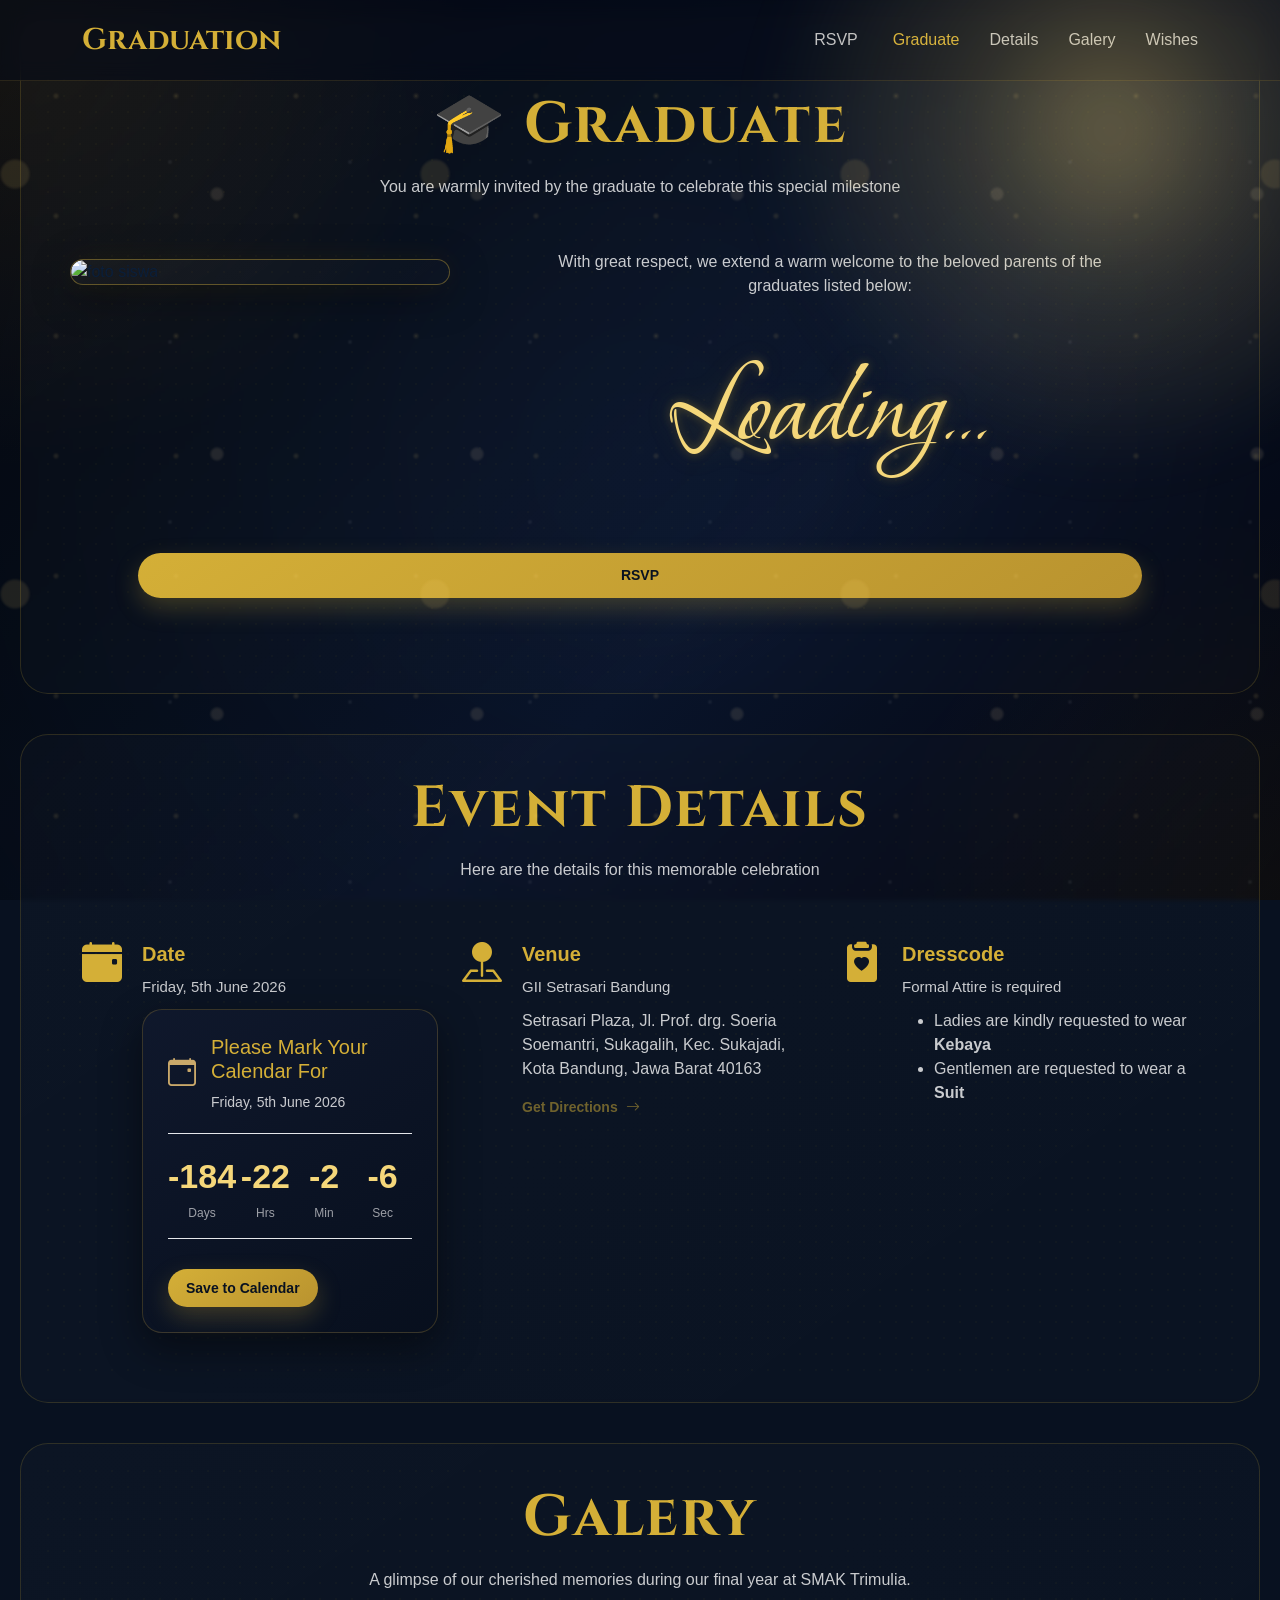
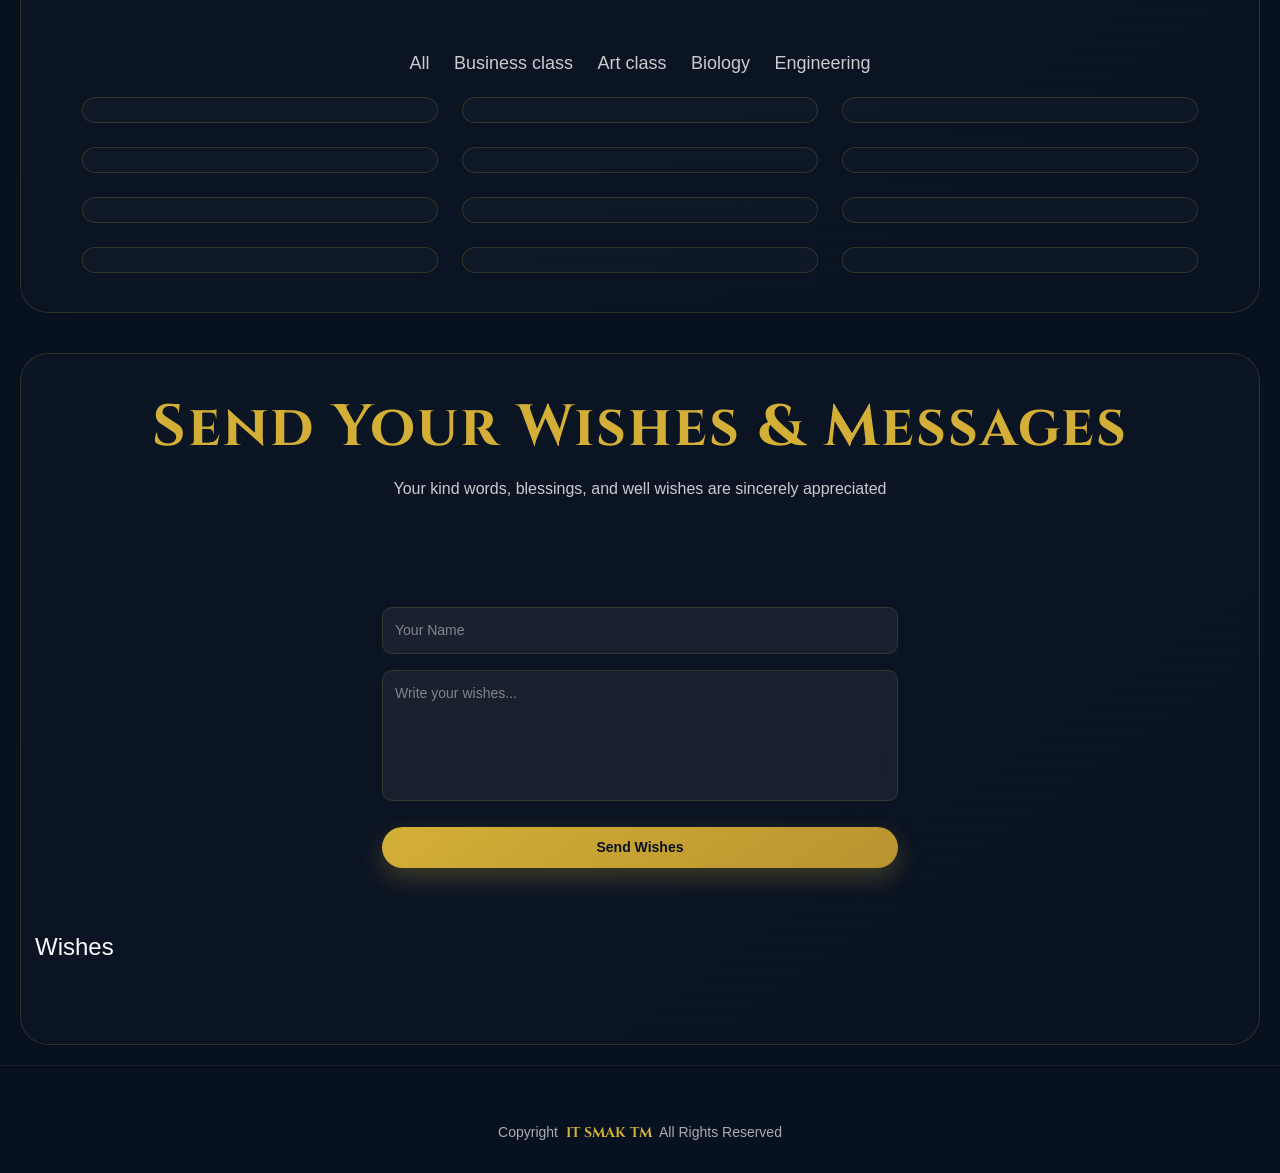
==== event.html @ 009adce4 "Update event.html" ====
<!DOCTYPE html>
<html lang="en">

<head>
  <meta charset="utf-8">
  <meta content="width=device-width, initial-scale=1.0" name="viewport">
  <title>Graduation SMAK TM</title>
  <meta name="description" content="">
  <meta name="keywords" content="">

  <!-- Favicons -->
  <link href="assets/img/LOGO SMAK TRIMULIA.png" rel="icon">
  <link href="assets/img/LOGO SMAK TRIMULIA.png" rel="apple-touch-icon">

  <!-- Fonts -->
  <link rel="preconnect" href="https://fonts.googleapis.com">
  <link rel="preconnect" href="https://fonts.gstatic.com" crossorigin>

  <link href="https://fonts.googleapis.com/css2?family=Bonheur+Royale&display=swap" rel="stylesheet">
  <link href="https://fonts.googleapis.com/css2?family=Cinzel:wght@400;600;700&display=swap" rel="stylesheet">

  <!-- Vendor CSS Files -->
  <link href="assets/vendor/bootstrap/css/bootstrap.min.css" rel="stylesheet">
  <link href="assets/vendor/bootstrap-icons/bootstrap-icons.css" rel="stylesheet">
  <link href="assets/vendor/aos/aos.css" rel="stylesheet">
  <link href="assets/vendor/swiper/swiper-bundle.min.css" rel="stylesheet">
  <link href="assets/vendor/glightbox/css/glightbox.min.css" rel="stylesheet">

  <!-- Main CSS File -->
  <link href="assets/css/main.css" rel="stylesheet">

  <!-- =======================================================
  * Template Name: Folio
  * Template URL: https://bootstrapmade.com/folio-bootstrap-Galery-template/
  * Updated: Aug 08 2024 with Bootstrap v5.3.3
  * Author: BootstrapMade.com
  * License: https://bootstrapmade.com/license/
  ======================================================== -->
</head>

<body class="index-page luxury-theme">
  <div class="luxury-bg"></div>
  <div class="luxury-overlay"></div>

  <!-- GOLD ORNAMENT -->
  <div class="gold-bokeh"></div>

  <header id="header" class="header d-flex align-items-center fixed-top">
    <div class="container-fluid container-xl position-relative d-flex align-items-center justify-content-between">

      <a href="index.html" class="logo d-flex align-items-center">
        <!-- Uncomment the line below if you also wish to use an image logo -->
        <!-- <img src="assets/img/logo.png" alt=""> -->
        <h1 class="sitename">Graduation</h1>
      </a>

      <nav id="navmenu" class="navmenu">
        <ul>
          <li onclick="openRSVP()" class="navmenu-header rsvp-menu">RSVP</li>
          <li><a href="#graduate" class="navmenu-header">Graduate</a></li>
          <li><a href="#details" class="navmenu-header">Details</a></li>
          <li><a href="#Galery" class="navmenu-header">Galery</a></li>
          <li><a href="#wish" class="navmenu-header">Wishes</a></li>
        </ul>
        <i class="mobile-nav-toggle d-xl-none bi bi-list" style="display: none;"></i>
      </nav>

    </div>
  </header>

  <main class="main">

    <!--pop up rsvp-->
    <!-- RSVP MODAL -->
    <div id="rsvpModal" class="modal hidden">
      <div class="modal-content">

        <span class="close close-btn" onclick="closeRSVP()">&times;</span>
        <h2>RSVP</h2>

        <p id="guestName">Nama: -</p>
        <p id="guestQuota">Quota: -</p>

        <select id="status">
          <option value="hadir">Hadir</option>
          <option value="tidak">Tidak Hadir</option>
        </select>

        <button onclick="submitRSVP()">Kirim</button>

      </div>
    </div>

    <!-- graduate Section -->
    <section id="graduate" class="graduate section">

      <!-- Section Title -->
      <div class="container detailsbox section-title" data-aos="fade-up" style="margin-top:30px;">
        <h2>🎓 Graduate</h2>
        <p>
          You are warmly invited by the graduate to celebrate this special milestone
        </p>

      </div><!-- End Section Title -->

      <div class="container" data-aos="fade-up" data-aos-delay="100" >

        <div class="row gy-4 justify-content-between">
          <div class="col-lg-4 profile-img align-self-start">
            <img id = "guest-foto" src="" class="img-fluid" alt="foto siswa">
          </div>
          <div class="col-lg-6 content" style="margin: auto;">
            <p class="graduate-info" style="margin-top:15px; text-align: center;">With great respect, we extend a warm welcome to the beloved
              parents of the graduates listed below:</p>
            <h1 class="title-calligraphy" id="guest-name">Loading...</h1>
            <h4 class="title-class" id="guest-class"></h4>
          </div>
        </div>
       <button class="btn-event" onclick="openRSVP()" style="margin-top: 60px;">RSVP</button>
      </div>

    </section><!-- /graduate Section -->

    <!-- details Section -->
    <section id="details" class="details section">

      <!-- Section Title -->
      <div class="container detailsbox section-title" data-aos="fade-up">
        <h2>Event Details</h2>
        <p>Here are the details for this memorable celebration</p>
      </div><!-- End Section Title -->

      <div class="container detailsbox">

        <div class="row gy-4">

          <div class="col-lg-4 col-md-6 detail-item d-flex" data-aos="fade-up" data-aos-delay="100">
            <div class="icon flex-shrink-0"><i class="bi bi-calendar-event-fill"></i></div>
            <div>
              <h4 class="title">Date</h4>
              <p class="description">Friday, 5th June 2026</p>

              <!-- Counter Section Begin -->
              <div class="event-card">

                <div class="event-header">
                  <i class="bi bi-calendar-event"></i>
                  <div>
                    <h5>Please Mark Your Calendar For</h5>
                    <p>Friday, 5th June 2026</p>
                  </div>
                </div>

                <div class="countdown">
                  <div class="time-box">
                    <span id="days">00</span>
                    <p>Days</p>
                  </div>
                  <div class="time-box">
                    <span id="hours">00</span>
                    <p>Hrs</p>
                  </div>
                  <div class="time-box">
                    <span id="minutes">00</span>
                    <p>Min</p>
                  </div>
                  <div class="time-box">
                    <span id="seconds">00</span>
                    <p>Sec</p>
                  </div>
                </div>

                <a id="btn-calendar" href="#" class="btn-calendar">Save to Calendar</a>

              </div>
              <!-- Counter Section End -->

            </div>
          </div>
          <!-- End date Item -->

          <div class="col-lg-4 col-md-6 detail-item d-flex" data-aos="fade-up" data-aos-delay="200">
            <div class="icon flex-shrink-0"><i class="bi bi-pin-map-fill"></i> </div>
            <div>
              <h4 class="title">Venue</h4>
              <p class="description">GII Setrasari Bandung</p>
              <p>Setrasari Plaza, Jl. Prof. drg. Soeria Soemantri, Sukagalih, Kec. Sukajadi, Kota Bandung, Jawa Barat
                40163</p>
              <a href="https://maps.app.goo.gl/1B4h85NZJ57gWSJw6" target="_blank"
                class="readmore stretched-link"><span>Get Directions</span><i class="bi bi-arrow-right"></i></a>

              <iframe
                src="https://www.google.com/maps/embed?pb=!1m18!1m12!1m3!1d3961.0786784517886!2d107.57890547453354!3d-6.881177893117731!2m3!1f0!2f0!3f0!3m2!1i1024!2i768!4f13.1!3m3!1m2!1s0x2e68e6845aab9a93%3A0xbebf9528d797c8ed!2sGII%20Hok%20Im%20Tong%20%E2%80%A2%20Setrasari!5e0!3m2!1sen!2sid!4v1776746524016!5m2!1sen!2sid"
                width="200" height="150" style="border:0;" allowfullscreen="" loading="lazy"
                referrerpolicy="no-referrer-when-downgrade"></iframe>
            </div>
          </div><!-- End vanue Item -->

          <div class="col-lg-4 col-md-6 detail-item d-flex" data-aos="fade-up" data-aos-delay="300">
            <div class="icon flex-shrink-0"><i class="bi bi-clipboard2-heart-fill"></i></i></div>
            <div>
              <h4 class="title">Dresscode</h4>
              <p class="description">Formal Attire is required </p>
              <ul class="dresscode-list">
                <li>
                  Ladies are kindly requested to wear <strong>Kebaya</strong>
                </li>
                <li>
                  Gentlemen are requested to wear a <strong>Suit</strong>
                </li>
              </ul>
            </div>
          </div><!-- End vanue Item -->

        </div>

      </div>

    </section><!-- /details Section -->
    <!-- Galery Section -->
    <section id="Galery" class="Galery section">

      <!-- Section Title -->
      <div class="container detailsbox section-title" data-aos="fade-up">
        <h2>Galery</h2>
        <p>A glimpse of our cherished memories during our final year at SMAK Trimulia.</p>
      </div><!-- End Section Title -->

      <div class="container">

        <div class="isotope-layout" data-default-filter="*" data-layout="masonry" data-sort="original-order">

          <ul class="Galery-filters isotope-filters" data-aos="fade-up" data-aos-delay="100">
            <li data-filter="*" class="filter-active">All</li>
            <li data-filter=".filter-app">Business class</li>
            <li data-filter=".filter-product">Art class</li>
            <li data-filter=".filter-branding">Biology</li>
            <li data-filter=".filter-books">Engineering</li>
          </ul><!-- End Galery Filters -->

          <div class="row gy-4 isotope-container" data-aos="fade-up" data-aos-delay="200">

            <div class="col-lg-4 col-md-6 Galery-item isotope-item filter-branding">
              <div class="Galery-content h-100">
                <img src="https://drive.google.com/thumbnail?id=1ZneChW-WMz4Mm1vr02vWzS-CC23PSqyX&sz=w1000" class="img-fluid" alt="">
                <div class="Galery-info">
                  <h4>Upacara Bendera</h4>
                  <p>Pembawa Bendera Upacara Bendera</p>
                
                </div>
              </div>
            </div><!-- End Galery Item -->

            <div class="col-lg-4 col-md-6 Galery-item isotope-item filter-product">
              <div class="Galery-content h-100">
                <img src="assets/img/Galery/product-1.jpg" class="img-fluid" alt="">
                <div class="Galery-info">
                  <h4>Product 1</h4>
                  <p>Lorem ipsum, dolor sit amet consectetur</p>
                  
                </div>
              </div>
            </div><!-- End Galery Item -->

            <div class="col-lg-4 col-md-6 Galery-item isotope-item filter-branding">
              <div class="Galery-content h-100">
                <img src="assets/img/Galery/branding-1.jpg" class="img-fluid" alt="">
                <div class="Galery-info">
                  <h4>Branding 1</h4>
                  <p>Lorem ipsum, dolor sit amet consectetur</p>
                  
                </div>
              </div>
            </div><!-- End Galery Item -->

            <div class="col-lg-4 col-md-6 Galery-item isotope-item filter-books">
              <div class="Galery-content h-100">
                <img src="https://drive.google.com/thumbnail?id=1rhBvkkn_6hOeVSu-AoLhRa0Y-JH6ZHLg&sz=w1000" class="img-fluid" alt="">
                <div class="Galery-info">
                  <h4>Samuel Santoso</h4>
                  <p>Siswa Kelas XII-4</p>
                  
                </div>
              </div>
            </div><!-- End Galery Item -->

            <div class="col-lg-4 col-md-6 Galery-item isotope-item filter-app">
              <div class="Galery-content h-100">
                <img src="assets/img/Galery/app-2.jpg" class="img-fluid" alt="">
                <div class="Galery-info">
                  <h4>Mark Marciano</h4>
                  <p>Siswa kelas XII-2</p>
                 
                </div>
              </div>
            </div><!-- End Galery Item -->

            <div class="col-lg-4 col-md-6 Galery-item isotope-item filter-product">
              <div class="Galery-content h-100">
                <img src="assets/img/Galery/product-2.jpg" class="img-fluid" alt="">
                <div class="Galery-info">
                  <h4>Product 2</h4>
                  <p>Lorem ipsum, dolor sit amet consectetur</p>
                  <a href="assets/img/Galery/product-2.jpg" title="Product 2" data-gallery="Galery-gallery-product"
                    class="glightbox preview-link"><i class="bi bi-zoom-in"></i></a>
                  <a href="Galery-details.html" title="More Details" class="details-link"><i
                      class="bi bi-link-45deg"></i></a>
                </div>
              </div>
            </div><!-- End Galery Item -->

            <div class="col-lg-4 col-md-6 Galery-item isotope-item filter-branding">
              <div class="Galery-content h-100">
                <img src="assets/img/Galery/branding-2.jpg" class="img-fluid" alt="">
                <div class="Galery-info">
                  <h4>Branding 2</h4>
                  <p>Lorem ipsum, dolor sit amet consectetur</p>
                  <a href="assets/img/Galery/branding-2.jpg" title="Branding 2" data-gallery="Galery-gallery-branding"
                    class="glightbox preview-link"><i class="bi bi-zoom-in"></i></a>
                  <a href="Galery-details.html" title="More Details" class="details-link"><i
                      class="bi bi-link-45deg"></i></a>
                </div>
              </div>
            </div><!-- End Galery Item -->

            <div class="col-lg-4 col-md-6 Galery-item isotope-item filter-books">
              <div class="Galery-content h-100">
                <img src="https://drive.google.com/thumbnail?id=16A29aHuSLIWkNX9Ni97MNDdx5R9Ke2LA&sz=w1000" class="img-fluid" alt="">
                <div class="Galery-info">
                  <h4>Kebaktian bersama di GII Setrasari</h4>
                  <p>Siswa berfoto bersama di GII Setrasari usai kebaktian</p>
                
                </div>
              </div>
            </div><!-- End Galery Item -->

            <div class="col-lg-4 col-md-6 Galery-item isotope-item filter-app">
              <div class="Galery-content h-100">
                <img src="https://drive.google.com/thumbnail?id=1KoflcoqT3c1lK3cx2nr8L-g1xgCsTi3N&sz=w1000" class="img-fluid" alt="">
                <div class="Galery-info">
                  <h4>Mark Marciano</h4>
                  <p>Siswa Kelas XII-2</p>
                  <a href="https://drive.google.com/thumbnail?id=1KoflcoqT3c1lK3cx2nr8L-g1xgCsTi3N&sz=w1000" title="App 3" data-gallery="Galery-gallery-app"
                    class="glightbox preview-link"><i class="bi bi-zoom-in"></i></a>
                  <a href="Galery-details.html" title="More Details" class="details-link"><i
                      class="bi bi-link-45deg"></i></a>
                </div>
              </div>
            </div><!-- End Galery Item -->

            <div class="col-lg-4 col-md-6 Galery-item isotope-item filter-product">
              <div class="Galery-content h-100">
                <img src="assets/img/Galery/product-3.jpg" class="img-fluid" alt="">
                <div class="Galery-info">
                  <h4>Product 3</h4>
                  <p>Lorem ipsum, dolor sit amet consectetur</p>
                  <a href="assets/img/Galery/product-3.jpg" title="Product 3" data-gallery="Galery-gallery-product"
                    class="glightbox preview-link"><i class="bi bi-zoom-in"></i></a>
                  <a href="Galery-details.html" title="More Details" class="details-link"><i
                      class="bi bi-link-45deg"></i></a>
                </div>
              </div>
            </div><!-- End Galery Item -->

            <div class="col-lg-4 col-md-6 Galery-item isotope-item filter-branding">
              <div class="Galery-content h-100">
                <img src="assets/img/Galery/branding-3.jpg" class="img-fluid" alt="">
                <div class="Galery-info">
                  <h4>Branding 3</h4>
                  <p>Lorem ipsum, dolor sit amet consectetur</p>
                  <a href="assets/img/Galery/branding-3.jpg" title="Branding 2" data-gallery="Galery-gallery-branding"
                    class="glightbox preview-link"><i class="bi bi-zoom-in"></i></a>
                  <a href="Galery-details.html" title="More Details" class="details-link"><i
                      class="bi bi-link-45deg"></i></a>
                </div>
              </div>
            </div><!-- End Galery Item -->

            <div class="col-lg-4 col-md-6 Galery-item isotope-item filter-books">
              <div class="Galery-content h-100">
                <img src="assets/img/Galery/books-3.jpg" class="img-fluid" alt="">
                <div class="Galery-info">
                  <h4>Books 3</h4>
                  <p>Lorem ipsum, dolor sit amet consectetur</p>
                  <a href="assets/img/Galery/books-3.jpg" title="Branding 3" data-gallery="Galery-gallery-book"
                    class="glightbox preview-link"><i class="bi bi-zoom-in"></i></a>
                  <a href="Galery-details.html" title="More Details" class="details-link"><i
                      class="bi bi-link-45deg"></i></a>
                </div>
              </div>
            </div><!-- End Galery Item -->

          </div><!-- End Galery Container -->

        </div>

      </div>

    </section><!-- /Galery Section -->

    <!-- wish Section -->
    <section id="wish" class="wish section">

      <!-- Section Title -->
      <div class="container detailsbox section-title" data-aos="fade-up">
        <h2>Send Your Wishes & Messages</h2>
        <p>Your kind words, blessings, and well wishes are sincerely appreciated</p>
      </div><!-- End Section Title -->

      <form id="wish-form">

        <div class="row gy-3 detailsbox" style="margin:5%">

          <div class="col-md-12">
            <input type="text" name="name" class="form-control" placeholder="Your Name" required>
          </div>

          <div class="col-md-12">
            <textarea class="form-control" name="message" rows="5" placeholder="Write your wishes..."
              required></textarea>
          </div>

          <div class="col-md-12 text-center">
            <button type="submit">Send Wishes</button>
          </div>

        </div>

      </form>

      <!-- End wish Form -->

      </div>

      <!-- LIST PESAN -->
      <div class="messages-section" style="padding: 35px">
        <h4 class="messages-title">Wishes</h4>
        <div id="messages-container"></div>
      </div>

    </section><!-- /wish Section -->

  </main>

  <footer id="footer" class="footer light-background">

    <div class="container">
      <div class="copyright">
        <span>Copyright</span> <strong class="px-1 sitename">IT SMAK TM</strong> <span>All Rights Reserved</span>
      </div>
    </div>
    </div>
  </footer>

  <!-- Scroll Top -->
  <a href="#" id="scroll-top" class="scroll-top d-flex align-items-center justify-content-center"><i
      class="bi bi-arrow-up-short"></i></a>

  <!-- Preloader -->
  <div id="preloader"></div>

  <!-- Vendor JS Files -->
  <script src="assets/vendor/bootstrap/js/bootstrap.bundle.min.js"></script>
  <script src="assets/vendor/php-email-form/validate.js"></script>
  <script src="assets/vendor/aos/aos.js"></script>
  <script src="assets/vendor/typed.js/typed.umd.js"></script>
  <script src="assets/vendor/swiper/swiper-bundle.min.js"></script>
  <script src="assets/vendor/glightbox/js/glightbox.min.js"></script>
  <script src="assets/vendor/imagesloaded/imagesloaded.pkgd.min.js"></script>
  <script src="assets/vendor/isotope-layout/isotope.pkgd.min.js"></script>

  <!-- Main JS File -->

  <script src="assets/js/main.js"></script>

  <!--Script coundown-->
  <script>
    const eventDate = new Date("June 5, 2026 09:00:00").getTime();

    setInterval(() => {
      const now = new Date().getTime();
      const distance = eventDate - now;

      const days = Math.floor(distance / (1000 * 60 * 60 * 24));
      const hours = Math.floor((distance / (1000 * 60 * 60)) % 24);
      const minutes = Math.floor((distance / (1000 * 60)) % 60);
      const seconds = Math.floor((distance / 1000) % 60);

      document.getElementById("days").innerText = days;
      document.getElementById("hours").innerText = String(hours).padStart(2, '0');
      document.getElementById("minutes").innerText = String(minutes).padStart(2, '0');
      document.getElementById("seconds").innerText = String(seconds).padStart(2, '0');
    }, 1000);
  </script>

  <!--Script save di google calendar-->
  <script>
    const btn = document.getElementById("btn-calendar");

    const link = "https://www.google.com/calendar/render?action=TEMPLATE&text=Pelepasan%20Siswa%20SMAK%20TRIMULIA%202026&dates=20260605T020000Z/20260605T050000Z&details=Acara%20Pelepasan%20Siswa%20SMAK%20TRIMULIA%202026&location=Sekolah%20Tinggi%20Teologia%20Bandung";

    btn.href = link;
  </script>


  <!--Firebase-->
  <script type="module">
    import { initializeApp } from "https://www.gstatic.com/firebasejs/10.12.2/firebase-app.js";
    import { getFirestore } from "https://www.gstatic.com/firebasejs/10.12.2/firebase-firestore.js";

    const firebaseConfig = {
      apiKey: "AIzaSyDst71qlmGNZvkGKvT3HakqKIX5i8pIk5c",
      authDomain: "tmundangan-95af0.firebaseapp.com",
      projectId: "tmundangan-95af0",
      storageBucket: "tmundangan-95af0.firebasestorage.app",
      messagingSenderId: "955889421623",
      appId: "1:955889421623:web:1eadc8fa0a1c4ae7289eb2",
      measurementId: "G-20SQZV2QXF"
    };

    const app = initializeApp(firebaseConfig);
    const db = getFirestore(app);

    window.db = db; // penting supaya bisa dipakai script lain
  </script>

  <!--script untuk simpan pesan list-->

  <script type="module">
    import { initializeApp } from "https://www.gstatic.com/firebasejs/10.12.2/firebase-app.js";
    import { getFirestore, collection, addDoc, onSnapshot } from "https://www.gstatic.com/firebasejs/10.12.2/firebase-firestore.js";

    const form = document.getElementById("wish-form");
    const list = document.getElementById("messages-container");

    // 🚀 KIRIM DATA
    form.addEventListener("submit", async (e) => {
      e.preventDefault();

      const name = form.name.value;
      const message = form.message.value;

      await addDoc(collection(db, "wishes"), {
        name,
        message,
        time: new Date()
      });

      form.reset();
    });


    // 🚀 AMBIL & TAMPILKAN DATA (REALTIME)
    onSnapshot(collection(db, "wishes"), (snapshot) => {
      list.innerHTML = "";

      snapshot.forEach((doc) => {
        const data = doc.data();

        const div = document.createElement("div");
        div.innerHTML = `
          <div style="
          background: #ffffff;
          border-radius: 12px;
          padding: 15px;
          margin: 10px 0;
          box-shadow: 0 4px 12px rgba(0,0,0,0.08);
          ">
          <h5 style="margin:0; font-weight:600;">${data.name}</h5>
          <p style="margin:6px 0 0; color:#555;">${data.message}</p>
          </div>`;

        list.appendChild(div);
      });
    });
  </script>


  <!-- nama di web-->
  <!-- script firebase kamu -->
  <script type="module">
    import { initializeApp } from "https://www.gstatic.com/firebasejs/10.12.2/firebase-app.js";
    import { getFirestore, doc, getDoc } from "https://www.gstatic.com/firebasejs/10.12.2/firebase-firestore.js";

    const params = new URLSearchParams(window.location.search);
    const guestId = params.get("id");

    const nameEl = document.getElementById("guest-name");
    const classEl = document.getElementById("guest-class");
    const fotoEl = document.getElementById("guest-foto");
    
    // 🔥 FUNCTION TARUH DI SINI
    async function loadGuest() {

      if (!guestId) {
        nameEl.innerText = "Tamu tidak ditemukan";
        return;
      }

      try {
        const guestRef = doc(db, "guest", guestId);
        const guestSnap = await getDoc(guestRef);

        if (!guestSnap.exists()) {
          nameEl.innerText = "Undangan tidak ditemukan";
          return;
        }

        const data = guestSnap.data();

        nameEl.innerText = data.Name || data.name;
        classEl.innerText = data.Kelas || data.class;
        fotoEl.src = data.Foto || data.foto;

      } catch (err) {
        console.error(err);
        nameEl.innerText = "Error ambil data";
      }
    }

    // 🔥 PANGGIL DI SINI
    loadGuest();

  </script>

  <!-- RSVP-->
  <script type="module">
    import { initializeApp } from "https://www.gstatic.com/firebasejs/10.12.2/firebase-app.js";
    import { getFirestore, doc, getDoc, setDoc, updateDoc }
      from "https://www.gstatic.com/firebasejs/10.12.2/firebase-firestore.js";


    let guestData = null;

    /* ================= ID ================= */
    function getId() {
      return new URLSearchParams(window.location.search).get("id");
    }

    /* ================= OPEN MODAL ================= */
    window.openRSVP = async function () {
      const modal = document.getElementById("rsvpModal");
      const id = getId();
      if (!id) return alert("ID tidak ditemukan");

      const guestRef = doc(db, "guest", id);
      const rsvpRef = doc(db, "rsvp", id);

      const rsvpSnap = await getDoc(rsvpRef);



      const guestSnap = await getDoc(guestRef);

      if (!guestSnap.exists()) {
        alert("Data tidak ditemukan");
        closeRSVP();
        return;
      }

      if (rsvpSnap.exists()) {
        alert("Sudah RSVP sebelumnya");
        closeRSVP();
        return;
      }
      else {

        modal.classList.remove("hidden");

        const data = guestSnap.data();
        guestData = data;

        document.getElementById("guestName").innerText =
          "Nama: " + data.Name;

        document.getElementById("guestQuota").innerText =
          "Quota: " + data.quota;
      };
    }

    /* ================= CLOSE ================= */
    window.closeRSVP = function () {
      document.getElementById("rsvpModal").classList.add("hidden");
    };

    /* ================= SUBMIT ================= */
    window.submitRSVP = async function () {
      const id = getId();
      const status = document.getElementById("status").value;

      const guestRef = doc(db, "guest", id);
      const rsvpRef = doc(db, "rsvp", id);

      const rsvpSnap = await getDoc(rsvpRef);

      if (rsvpSnap.exists()) {
        return alert("Sudah RSVP!");
      }

      await setDoc(rsvpRef, {
        name: guestData.Name,
        status: status,
        timestamp: Date.now()
      });

      alert("RSVP berhasil!");
      closeRSVP();
    };

  </script>

</body>

</html>
---- assets/css/main.css ----
/**
* Template Name: Folio
* Template URL: https://bootstrapmade.com/folio-bootstrap-Galery-template/
* Updated: Aug 08 2024 with Bootstrap v5.3.3
* Author: BootstrapMade.com
* License: https://bootstrapmade.com/license/
*/

/*--------------------------------------------------------------
# Font & Color Variables
# Help: https://bootstrapmade.com/color-system/
--------------------------------------------------------------*/
/* Fonts */
:root {
  --default-font: "Poppins", sans-serif;
  --heading-font: "Playfair Display", sans-serif;
  --nav-font: "Poppins", sans-serif;
}

/* Global Colors - The following color variables are used throughout the website. Updating them here will change the color scheme of the entire website */
:root {
  --background-color: #D4AF37;
  /* Background color for the entire website, including individual sections */
  --default-color: #0B1F3A;
  /* Default color used for the majority of the text content across the entire website */
  --heading-color:  #D4AF37;
  /* Color for headings, subheadings and title throughout the website */
  --accent-color: #D4AF37;
  /* Accent color that represents your brand on the website. It's used for buttons, links, and other elements that need to stand out */
  --surface-color: #F8F9FB;
  /* The surface color is used as a background of boxed elements within sections, such as cards, icon boxes, or other elements that require a visual separation from the global background. */
  --contrast-color: #ffffff;
  /* Contrast color for text, ensuring readability against backgrounds of accent, heading, or default colors. */
}

/* Nav Menu Colors - The following color variables are used specifically for the navigation menu. They are separate from the global colors to allow for more customization options */
:root {
  --nav-color: rgba(255, 255, 255, 0.6);
  /* The default color of the main navmenu links */
  --nav-hover-color: #F8F9FB;
  /* Applied to main navmenu links when they are hovered over or active */
  --nav-mobile-background-color: #F8F9FB;
  /* Used as the background color for mobile navigation menu */
  --nav-dropdown-background-color: #F8F9FB;
  /* Used as the background color for dropdown items that appear when hovering over primary navigation items */
  --nav-dropdown-color:  #0B1F3A;
  /* Used for navigation links of the dropdown items in the navigation menu. */
  --nav-dropdown-hover-color:  #F8F9FB;
  /* Similar to --nav-hover-color, this color is applied to dropdown navigation links when they are hovered over. */
}

/* Color Presets - These classes override global colors when applied to any section or element, providing reuse of the sam color scheme. */

.light-background {
  --background-color: #f3f1f0;
  --surface-color: #F8F9FB;
}

.dark-background {
  --background-color: #858484;
  --default-color: #F8F9FB;
  --heading-color: #F8F9FB;
  --surface-color: #9e9e9e;
  --contrast-color: #F8F9FB;
}

/* Smooth scroll */
:root {
  scroll-behavior: smooth;
}

/*--------------------------------------------------------------
# General Styling & Shared Classes
--------------------------------------------------------------*/
body {
  color: var(--default-color);
  background-color: var(--background-color);
  font-family: var(--default-font);
}

a {
  color: var(--accent-color);
  text-decoration: none;
  transition: 0.3s;
}

a:hover {
  color: color-mix(in srgb, var(--accent-color), transparent 25%);
  text-decoration: none;
}

h1,
h2,
h3,
h5,
h6 {
  color: var(--heading-color);
  font-family: var(--heading-font);
}

h4{
  color: #F8F9FB;
}

.title-calligraphy {
  font-family: 'Bonheur Royale', cursive;
  font-size: clamp(60px, 12vw, 120px);
  font-weight: 400;
  text-align: center;
  color: #D4AF37;
  letter-spacing: 1px;
  padding-top:5%;
}

.title-acara {
  font-family: 'Bonheur Royale', cursive;
  font-size: clamp(32px, 6vw, 64px);
  font-weight: 600;
  text-align: left;
  color: #F8F9FB;
  letter-spacing: 1px;
  padding-top:5%;
}

.title-School{
  font-family: font-family: 'Poppins', sans-serif;
  font-size: clamp(32px, 6vw, 64px);
  font-weight: 600;
  text-align: left;
  color: #F8F9FB;
  letter-spacing: 1px;
  padding-top:5%;
}

.title-name {
  font-family: 'Bonheur Royale', cursive;
  font-size: clamp(32px, 6vw, 64px);
  font-weight: 600;
  text-align: center;
  color: #F8F9FB;
  letter-spacing: 1px;
  padding-top:5%;
}

.title-class{
  text-align: center;
  font-size: clamp(10px, 2vw, 26px);
  color: #F8F9FB;
}



/*--------------------------------------------------------------
# Global Header
--------------------------------------------------------------*/
.header {
  --background-color: rgba(0, 0, 0, 0);
  --default-color: #F8F9FB;
  --heading-color: #F8F9FB;
  color: var(--default-color);
  background-color: var(--background-color);
  padding: 10px 0;
  transition: all 0.5s;
  z-index: 997;
}

.header .logo {
  line-height: 1;
}

.header .logo img {
  max-height: 32px;
  margin-right: 8px;
}

.header .logo h1 {
  font-size: 30px;
  margin: 0;
  font-weight: 4700;
  color: var(--heading-color);
}

.scrolled .header {
  box-shadow: 0px 0 18px rgba(0, 0, 0, 0.1);
}

/* Global Header on Scroll
------------------------------*/
.scrolled .header {
  --background-color: rgba(82, 78, 68, 0.8);
}

/*--------------------------------------------------------------
# Navigation Menu
--------------------------------------------------------------*/
/* Navmenu - Desktop */
@media (min-width: 1200px) {
  .rsvp-menu {
    font-weight: 700;
  }

  .navmenu-header {
    padding: 10px 20px;
    cursor: pointer;
    font-weight: 500;
  }

  .navmenu {
    padding: 0;
  }

  .navmenu ul {
    margin: 0;
    padding: 0;
    display: flex;
    list-style: none;
    align-items: center;
  }

  .navmenu li {
    position: relative;
  }

  .navmenu a,
  .navmenu a:focus {
    color: var(--nav-color);
    padding: 18px 15px;
    font-size: 16px;
    font-family: var(--nav-font);
    font-weight: 400;
    display: flex;
    align-items: center;
    justify-content: space-between;
    white-space: nowrap;
    transition: 0.3s;
  }

  .navmenu a i,
  .navmenu a:focus i {
    font-size: 12px;
    line-height: 0;
    margin-left: 5px;
    transition: 0.3s;
  }

  .navmenu li:last-child a {
    padding-right: 0;
  }

  .navmenu li:hover>a,
  .navmenu .active,
  .navmenu .active:focus {
    color: var(--nav-hover-color);
  }

  .navmenu .dropdown ul {
    margin: 0;
    padding: 10px 0;
    background: var(--nav-dropdown-background-color);
    display: block;
    position: absolute;
    visibility: hidden;
    left: 14px;
    top: 130%;
    opacity: 0;
    transition: 0.3s;
    border-radius: 4px;
    z-index: 99;
    box-shadow: 0px 0px 30px rgba(0, 0, 0, 0.1);
  }

  .navmenu .dropdown ul li {
    min-width: 200px;
  }

  .navmenu .dropdown ul a {
    padding: 10px 20px;
    font-size: 15px;
    text-transform: none;
    color: var(--nav-dropdown-color);
  }

  .navmenu .dropdown ul a i {
    font-size: 12px;
  }

  .navmenu .dropdown ul a:hover,
  .navmenu .dropdown ul .active:hover,
  .navmenu .dropdown ul li:hover>a {
    color: var(--nav-dropdown-hover-color);
  }

  .navmenu .dropdown:hover>ul {
    opacity: 1;
    top: 100%;
    visibility: visible;
  }

  .navmenu .dropdown .dropdown ul {
    top: 0;
    left: -90%;
    visibility: hidden;
  }

  .navmenu .dropdown .dropdown:hover>ul {
    opacity: 1;
    top: 0;
    left: -100%;
    visibility: visible;
  }
}

/* Navmenu - Mobile */
@media (max-width: 1199px) {
  .mobile-nav-toggle {
    color: var(--nav-color);
    font-size: 28px;
    line-height: 0;
    margin-right: 10px;
    cursor: pointer;
    transition: color 0.3s;
  }

  .navmenu {
    padding: 0;
    z-index: 9997;
  }

  .navmenu ul {
    display: none;
    list-style: none;
    position: absolute;
    inset: 60px 20px 20px 20px;
    padding: 10px 0;
    margin: 0;
    border-radius: 6px;
    background-color: var(--nav-mobile-background-color);
    overflow-y: auto;
    transition: 0.3s;
    z-index: 9998;
    box-shadow: 0px 0px 30px rgba(0, 0, 0, 0.1);
  }

  .navmenu a,
  .navmenu a:focus {
    color: var(--nav-dropdown-color);
    padding: 10px 20px;
    font-family: var(--nav-font);
    font-size: 17px;
    font-weight: 500;
    display: flex;
    align-items: center;
    justify-content: space-between;
    white-space: nowrap;
    transition: 0.3s;
  }

  .navmenu a i,
  .navmenu a:focus i {
    font-size: 12px;
    line-height: 0;
    margin-left: 5px;
    width: 30px;
    height: 30px;
    display: flex;
    align-items: center;
    justify-content: center;
    border-radius: 50%;
    transition: 0.3s;
    background-color: color-mix(in srgb, var(--accent-color), transparent 90%);
  }

  .navmenu a i:hover,
  .navmenu a:focus i:hover {
    background-color: var(--accent-color);
    color: var(--contrast-color);
  }

  .navmenu a:hover,
  .navmenu .active,
  .navmenu .active:focus {
    color: var(--nav-dropdown-hover-color);
  }

  .navmenu .active i,
  .navmenu .active:focus i {
    background-color: var(--accent-color);
    color: var(--contrast-color);
    transform: rotate(180deg);
  }

  .navmenu .dropdown ul {
    position: static;
    display: none;
    z-index: 99;
    padding: 10px 0;
    margin: 10px 20px;
    background-color: var(--nav-dropdown-background-color);
    border: 1px solid color-mix(in srgb, var(--default-color), transparent 90%);
    box-shadow: none;
    transition: all 0.5s ease-in-out;
  }

  .navmenu .dropdown ul ul {
    background-color: rgba(33, 37, 41, 0.1);
  }

  .navmenu .dropdown>.dropdown-active {
    display: block;
    background-color: rgba(33, 37, 41, 0.03);
  }

  .navmenu-header {
    color: black !important; 
    padding: 10px 20px;
    cursor: pointer;
    font-weight: 500;
  }

  .mobile-nav-active {
    overflow: hidden;
  }

  .mobile-nav-active .mobile-nav-toggle {
    color: #fff;
    position: absolute;
    font-size: 32px;
    top: 15px;
    right: 15px;
    margin-right: 0;
    z-index: 9999;
  }

  .mobile-nav-active .navmenu {
    position: fixed;
    overflow: hidden;
    inset: 0;
    background: rgba(33, 37, 41, 0.8);
    transition: 0.3s;
  }

  .mobile-nav-active .navmenu>ul {
    display: block;
  }
}

/*--------------------------------------------------------------
# Global Footer
--------------------------------------------------------------*/
.close-btn {
  text-align: right;
  cursor: pointer;
  line-height: 15px;
  font-size: 27px;
}

.footer {
  color: var(--default-color);
  background-color: var(--background-color);
  font-size: 14px;
  text-align: center;
  padding: 30px 0;
  position: relative;
}

.footer h3 {
  font-size: 36px;
  font-weight: 700;
  position: relative;
  padding: 0;
  margin: 0 0 15px 0;
}

.footer p {
  font-size: 15;
  font-style: italic;
  padding: 0;
  margin: 0 0 30px 0;
}

.footer .social-links {
  margin: 0 0 30px 0;
}

.footer .social-links a {
  font-size: 16px;
  display: flex;
  align-items: center;
  justify-content: center;
  background: var(--accent-color);
  color: var(--contrast-color);
  line-height: 1;
  margin: 0 4px;
  border-radius: 50%;
  text-align: center;
  width: 36px;
  height: 36px;
  transition: 0.3s;
}

.footer .social-links a:hover {
  background: color-mix(in srgb, var(--accent-color), transparent 20%);
  text-decoration: none;
}

.footer .copyright {
  padding-top: 25px;
  border-top: 1px solid color-mix(in srgb, var(--default-color), transparent 90%);
}

.footer .credits {
  font-size: 13px;
  padding-top: 5px;
}

/*--------------------------------------------------------------
# Preloader
--------------------------------------------------------------*/
#preloader {
  position: fixed;
  inset: 0;
  z-index: 999999;
  overflow: hidden;
  background: var(--background-color);
  transition: all 0.6s ease-out;
}

#preloader:before {
  content: "";
  position: fixed;
  top: calc(50% - 30px);
  left: calc(50% - 30px);
  border: 6px solid #ffffff;
  border-color: var(--accent-color) transparent var(--accent-color) transparent;
  border-radius: 50%;
  width: 60px;
  height: 60px;
  animation: animate-preloader 1.5s linear infinite;
}

@keyframes animate-preloader {
  0% {
    transform: rotate(0deg);
  }

  100% {
    transform: rotate(360deg);
  }
}

/*--------------------------------------------------------------
# Scroll Top Button
--------------------------------------------------------------*/
.scroll-top {
  position: fixed;
  visibility: hidden;
  opacity: 0;
  right: 15px;
  bottom: 15px;
  z-index: 99999;
  background-color: var(--accent-color);
  width: 40px;
  height: 40px;
  border-radius: 4px;
  transition: all 0.4s;
}

.scroll-top i {
  font-size: 24px;
  color: var(--contrast-color);
  line-height: 0;
}

.scroll-top:hover {
  background-color: color-mix(in srgb, var(--accent-color), transparent 20%);
  color: var(--contrast-color);
}

.scroll-top.active {
  visibility: visible;
  opacity: 1;
}

/*--------------------------------------------------------------
# Disable aos animation delay on mobile devices
--------------------------------------------------------------*/
@media screen and (max-width: 768px) {
  [data-aos-delay] {
    transition-delay: 0 !important;
  }
}

/*--------------------------------------------------------------
# Global Page Titles & Breadcrumbs
--------------------------------------------------------------*/
.page-title {
  color: var(--default-color);
  background-color: var(--background-color);
  padding: 160px 0 80px 0;
  text-align: center;
  position: relative;
}

.page-title:before {
  content: "";
  background-color: color-mix(in srgb, var(--background-color), transparent 50%);
  position: absolute;
  inset: 0;
}

.page-title h1 {
  font-size: 42px;
  font-weight: 700;
  margin-bottom: 10px;
}

.page-title .breadcrumbs ol {
  display: flex;
  flex-wrap: wrap;
  list-style: none;
  justify-content: center;
  padding: 0;
  margin: 0;
  font-size: 16px;
  font-weight: 400;
}

.page-title .breadcrumbs ol li+li {
  padding-left: 10px;
}

.page-title .breadcrumbs ol li+li::before {
  content: "/";
  display: inline-block;
  padding-right: 10px;
  color: color-mix(in srgb, var(--default-color), transparent 50%);
}

/*--------------------------------------------------------------
# Global Sections
--------------------------------------------------------------*/
section,
.section {
  color: var(--default-color);
  background-color: var(--background-color);
  padding: 60px 0;
  scroll-margin-top: 80px;
  overflow: clip;
}

@media (max-width: 1199px) {

  section,
  .section {
    scroll-margin-top: 56px;
  }
}

/*--------------------------------------------------------------
# Global Section Titles
--------------------------------------------------------------*/
.section-title {
  text-align: center;
  padding-bottom: 60px;
  position: relative;
}

.section-title h2 {
  font-size: 32px;
  font-weight: 300;
  margin-bottom: 15px;
}

.section-title p {
  margin-bottom: 0;
}

/*--------------------------------------------------------------
# Hero Section
--------------------------------------------------------------*/
.hero {
  width: 100%;
  min-height: 100vh;
  position: relative;
  padding: 80px 0;
  display: flex;
  align-items: center;
  justify-content: center;
}

.hero img {
  position: absolute;
  inset: 0;
  display: block;
  width: 100%;
  height: 100%;
  object-fit: cover;
  z-index: 1;
}

.hero:before {
  content: "";
  background: color-mix(in srgb, var(--background-color), transparent 80%);
  position: absolute;
  inset: 0;
  z-index: 2;
}

.hero .container {
  position: relative;
  z-index: 3;
}

.hero h2 {
  margin: 0;
  color: #FACC15;
  font-size: 64px;
  font-weight: 700;
}

.hero p {
  margin: 5px 0 0 0;
  font-size: 20px;
  color: #D4AF37;
}

.hero p span {
  letter-spacing: 1px;
  border-bottom: 2px solid var(--accent-color);
}

.hero .social-links {
  margin-top: 25px;
}

.hero .social-links a {
  font-size: 24px;
  display: inline-block;
  color: color-mix(in srgb, var(--default-color), transparent 50%);
  line-height: 1;
  margin-right: 20px;
  transition: 0.3s;
}

.hero .social-links a:hover {
  color: var(--accent-color);
}

.btn-event {

  padding: 12px 28px;
  border-radius: 50px;
  font-weight: 500;
  display: inline-block;

  width: 90%;
  margin: 5%;
  background: #0F1C2E;
  color: #Ffff !important;
  border: 1px solid #3E2A6E;
}

.btn-event:hover {
  background: #000;
  color: #fff !important;
}

/* Page Loader */
#page-loader {
  position: fixed;
  top: 0;
  left: 0;
  width: 100%;
  height: 100%;
  background: linear-gradient(135deg, #0f172a, #1e293b);
  display: flex;
  align-items: center;
  justify-content: center;
  z-index: 9999;
  opacity: 0;
  visibility: hidden;
  transition: all 0.6s ease;
}

#page-loader.active {
  opacity: 1;
  visibility: visible;
}

/* Container */
.loader-content {
  text-align: center;
  color: #fff;
  position: relative;
}

/* 🎓 Icon animasi */
.graduation-cap {
  font-size: 60px;
  margin-bottom: 20px;
  animation: floatCap 2s ease-in-out infinite;
}

/* Floating animation */
@keyframes floatCap {
  0% {
    transform: translateY(0px) rotate(0deg);
  }

  50% {
    transform: translateY(-15px) rotate(5deg);
  }

  100% {
    transform: translateY(0px) rotate(0deg);
  }
}

/* Judul elegan */
.loader-title {
  font-family: 'Playfair Display', serif;
  font-size: 28px;
  margin-bottom: 5px;
  letter-spacing: 1px;
}

/* Text animasi */
.loader-text {
  font-family: 'Poppins', sans-serif;
  font-size: 14px;
  opacity: 0.7;
  animation: fadeText 2s infinite;
}

@keyframes fadeText {

  0%,
  100% {
    opacity: 0.3;
  }

  50% {
    opacity: 1;
  }
}

/* ✨ Stars */
.stars span {
  position: absolute;
  width: 6px;
  height: 6px;
  background: white;
  border-radius: 50%;
  animation: sparkle 3s infinite ease-in-out;
}

/* posisi random */
.stars span:nth-child(1) {
  top: -40px;
  left: -30px;
}

.stars span:nth-child(2) {
  top: -20px;
  right: -40px;
}

.stars span:nth-child(3) {
  bottom: -30px;
  left: 20px;
}

.stars span:nth-child(4) {
  bottom: -40px;
  right: 10px;
}

.stars span:nth-child(5) {
  top: 10px;
  right: 60px;
}

@keyframes sparkle {

  0%,
  100% {
    opacity: 0.2;
    transform: scale(1);
  }

  50% {
    opacity: 1;
    transform: scale(1.5);
  }
}


/* Hover effect */
.btn-event:hover {
  background: #000;
  color: #fff;
  transform: translateY(-5px) scale(1.05);
  box-shadow: 0 10px 25px rgba(0, 0, 0, 0.3);
}

/* Animation tambahan biar lebih hidup */
.btn-event {
  animation: floatBtn 2s ease-in-out infinite;
}

@keyframes floatBtn {
  0% {
    transform: translateY(0px);
  }

  50% {
    transform: translateY(-5px);
  }

  100% {
    transform: translateY(0px);
  }
}

@media (max-width: 768px) {
  .hero h2 {
    color: #FACC15;
    font-size: 32px;
  }

  .hero p {
    font-size: 20px;
    color: #E5E7EB;
  }
}

/*--------------------------------------------------------------
# RSVP Section
--------------------------------------------------------------*/
.modal {
  position: fixed;
  inset: 0;
  background: rgba(0, 0, 0, 0.5);
  display: flex;
  justify-content: center;
  align-items: center;
  z-index: 9999;
}

.modal-content {
  position: relative;
  width: 320px;
  background: #fff;
  border-radius: 18px;
  padding: 24px;
  box-shadow: 0 20px 50px rgba(0, 0, 0, 0.2);
  font-family: Arial, sans-serif;
}

/* CLOSE BUTTON */
.modal-close {
  position: absolute;
  top: 12px;
  right: 14px;
  font-size: 20px;
  cursor: pointer;
  color: #888;
}

/* TITLE */
.modal-content h2 {
  margin: 0;
  font-size: 22px;
  font-weight: 600;
  color: #333;
}

/* TEXT */
.modal-content p {
  margin: 6px 0;
  font-size: 14px;
  color: #555;
}

/* INPUT SELECT */
select {
  width: 100%;
  padding: 12px 14px;
  margin-top: 12px;
  border-radius: 12px;
  border: 1px solid #e5e5e5;
  background: #fff;
  font-size: 14px;
  color: #333;
  outline: none;
  appearance: none;
  cursor: pointer;

  /* icon dropdown custom */
  background-image: url("data:image/svg+xml,%3Csvg fill='%23999' viewBox='0 0 20 20'%3E%3Cpath d='M5 7l5 6 5-6H5z'/%3E%3C/svg%3E");
  background-repeat: no-repeat;
  background-position: right 12px center;
  background-size: 14px;
}

.btn-rsvp {
  background-color: #0B1F3A;
  color: #FFFFFF;
  border: 1px solid #D4AF37;
  padding: 10px 24px;
  border-radius: 30px;
  font-weight: 500;
}

.btn-rsvp:hover {
  background-color: #D4AF37;
  color: #0B1F3A;
}
/* BUTTON */
button {
  width: 100%;
  padding: 11px;
  margin-top: 12px;
  border-radius: 10px;
  border: none;
  background: #0B1F3A;
  color: white;
  font-size: 14px;
  cursor: pointer;
  transition: 0.2s;
}

button:hover {
  background: #D4AF37;
}

.hidden{
  display: none;
}

.rsvp-success {
  margin-top: 15px;
  padding: 12px;
  border-radius: 10px;
  background: #f3f4f6;
  text-align: center;
  font-size: 14px;
  color: #333;
  animation: fadeIn 0.4s ease-in-out;
}

@keyframes fadeIn {
  from {
    opacity: 0;
    transform: translateY(5px);
  }
  to {
    opacity: 1;
    transform: translateY(0);
  }
}

/*--------------------------------------------------------------
# graduate Section
--------------------------------------------------------------*/
.graduate .profile-img {
  border: 10px solid var(--accent-color);
  
  padding: 0;
}

.graduate .profile-img img {
  margin-top: -60px;
  margin-left: 40px;
  margin-bottom: 40px;
  position: relative;
  z-index: 1;
  width: clamp(70vw, 40vw, 800px);
  aspect-ratio: 3/4;
  object-fit: cover;

}

.graduate .content h3 {
  font-size: 1.75rem;
  font-weight: 700;
}

.graduate .content .fst-italic {
  color: color-mix(in srgb, var(--default-color), var(--contrast-color) 50%);
}

.graduate .content ul {
  list-style: none;
  padding: 0;
}

.graduate .content ul li {
  padding: 10px 0 0 0;
  display: flex;
}

.graduate .content ul i {
  color: var(--accent-color);
  margin-right: 0.5rem;
  line-height: 1.2;
  font-size: 1.25rem;
}

.graduate .content p:last-child {
  margin-bottom: 0;
}

/*--------------------------------------------------------------
# details Section
--------------------------------------------------------------*/
.details .detail-item {
  position: relative;
  height: 100%;
  margin-bottom: 30px;
}

.details .detail-item .icon {
  margin-right: 20px;
}

.details .detail-item .icon i {
  color: var(--accent-color);
  font-size: 40px;
  line-height: 0;
  transition: 0.3s;
}

.details .detail-item:hover .icon i {
  color: var(--accent-color);
}

.details .detail-item .title {
  color: var(--heading-color);
  font-weight: 700;
  margin-bottom: 10px;
  font-size: 20px;
  transition: 0.3s;
}

.details .detail-item .description {
  font-size: 15px;
  color: color-mix(in srgb, var(--default-color), transparent 30%);
  margin-bottom: 10px;
}

.details .detail-item .readmore {
  display: flex;
  align-items: center;
  color: color-mix(in srgb, var(--heading-color), transparent 50%);
  transition: 0.3s;
  font-weight: 700;
  font-size: 14px;
}

.details .detail-item .readmore i {
  margin-left: 8px;
}

.details .detail-item:hover .title,
.details .detail-item:hover .readmore,
.details .detail-item:hover .icon i {
  color: var(--accent-color);
}

.event-card {
  background: #F8FAFC;
  padding: 30px;
  border-radius: 20px;
  border: 1px solid #E5E7EB;
  max-width: 350px;
  line-height: 1.6;
  transition: 0.3s ease;
}

/* Hover effect */
.event-card:hover {
  box-shadow: 0 10px 30px rgba(0, 0, 0, 0.08);
  transform: translateY(-5px);
}

/* ============================= */
/* 📅 HEADER (DATE STYLE) */
/* ============================= */

.event-header {
  display: flex;
  align-items: center;
  gap: 15px;
  margin-bottom: 15px;
}

.event-header i {
  font-size: 28px;
  color: #C9A86A;
  /* gold */
}

.event-header h4 {
  margin: 0;
  color: #C9A86A;
  font-weight: 600;
}

.event-header p {
  margin: 0;
  font-size: 14px;
  color: #6B7280;
}

/* ============================= */
/* ⏳ COUNTDOWN */
/* ============================= */
/* Card */
.event-card {
  background: #F8FAFC;
  padding: 25px;
  border-radius: 20px;
  border: 1px solid #E5E7EB;
  max-width: 320px;
}

/* Countdown */
.countdown {
  display: flex;
  justify-content: space-between;
  margin: 20px 0;
  padding: 15px 0;
  border-top: 1px solid #E5E7EB;
  border-bottom: 1px solid #E5E7EB;
}

/* Box angka */
.time-box {
  text-align: center;
  flex: 1;
}

/* Angka */
.time-box span {
  font-size: 28px;
  font-weight: 700;
  color: #0F1C2E;
  display: block;
}

/* Label */
.time-box p {
  font-size: 12px;
  color: #6B7280;
  margin: 0;
}

/* LINK */
.learn-more {
  display: inline-block;
  margin-top: 10px;
  font-size: 14px;
  color: #F8F9FB;
  text-decoration: none;
}

.learn-more:hover {
  text-decoration: underline;
}

/* BUTTON CALENDAR - MINIMAL CLEAN */
.btn-calendar {
  display: inline-block;
  margin-top: 10px;
  padding: 8px 18px;
  font-size: 14px;
  color: #374151;
  /* abu gelap */
  background: transparent;
  /* polos */
  border: 1px solid #E5E7EB;
  border-radius: 999px;
  /* rounded */
  text-decoration: none;
}

/* Hover halus (opsional, tetap clean) */
.btn-calendar:hover {
  background: #F3F4F6;
  color: #111827;
}

/* ============================= */
/* 📱 RESPONSIVE */
/* ============================= */

@media (max-width: 576px) {
  .event-card {
    padding: 20px;
  }

  .time-box span {
    font-size: 20px;
    transition: 0.3s;
  }
}

.time-box span {
  transition: 0.3s;
}

.time-box span:hover {
  color: #C9A86A;
}

/*--------------------------------------------------------------
# Galery Section
--------------------------------------------------------------*/
.Galery .Galery-filters {
  padding: 0;
  margin: 0 auto 20px auto;
  list-style: none;
  text-align: center;
}

.Galery .Galery-filters li {
  cursor: pointer;
  display: inline-block;
  padding: 0;
  font-size: 18px;
  font-weight: 500;
  margin: 0 10px;
  line-height: 1;
  margin-bottom: 5px;
  transition: all 0.3s ease-in-out;
}

.Galery .Galery-filters li:hover,
.Galery .Galery-filters li.filter-active {
  color: var(--accent-color);
}

.Galery .Galery-filters li:first-child {
  margin-left: 0;
}

.Galery .Galery-filters li:last-child {
  margin-right: 0;
}

@media (max-width: 575px) {
  .Galery .Galery-filters li {
    font-size: 14px;
    margin: 0 5px;
  }
}

.Galery .Galery-content {
  position: relative;
  overflow: hidden;
}

.Galery .Galery-content img {
  transition: 0.3s;
}

.Galery .Galery-content .Galery-info {
  opacity: 0;
  position: absolute;
  inset: 0;
  z-index: 3;
  transition: all ease-in-out 0.3s;
  background: rgba(0, 0, 0, 0.6);
  padding: 15px;
}

.Galery .Galery-content .Galery-info h4 {
  font-size: 14px;
  padding: 5px 10px;
  font-weight: 400;
  color: #ffffff;
  display: inline-block;
  background-color: var(--accent-color);
}

.Galery .Galery-content .Galery-info p {
  position: absolute;
  bottom: 10px;
  text-align: center;
  display: inline-block;
  left: 0;
  right: 0;
  font-size: 16px;
  font-weight: 600;
  color: rgba(255, 255, 255, 0.8);
}

.Galery .Galery-content .Galery-info .preview-link,
.Galery .Galery-content .Galery-info .details-link {
  position: absolute;
  left: calc(50% - 40px);
  font-size: 26px;
  top: calc(50% - 14px);
  color: #fff;
  transition: 0.3s;
  line-height: 1.2;
}

.Galery .Galery-content .Galery-info .preview-link:hover,
.Galery .Galery-content .Galery-info .details-link:hover {
  color: var(--accent-color);
}

.Galery .Galery-content .Galery-info .details-link {
  left: 50%;
  font-size: 34px;
  line-height: 0;
}

.Galery .Galery-content:hover .Galery-info {
  opacity: 1;
}

.Galery .Galery-content:hover img {
  transform: scale(1.1);
}

/*--------------------------------------------------------------
# wish Section
--------------------------------------------------------------*/
.wish .info-wrap {
  background-color: var(--surface-color);
  box-shadow: 0px 0px 20px rgba(0, 0, 0, 0.1);
  padding: 30px;
  margin-bottom: 30px;
}

.wish .info-item i {
  font-size: 20px;
  color: var(--accent-color);
  width: 56px;
  height: 56px;
  display: flex;
  justify-content: center;
  align-items: center;
  transition: all 0.3s ease-in-out;
  border-radius: 50%;
  border: 1px solid color-mix(in srgb, var(--accent-color), transparent 40%);
  margin-right: 15px;
}

.wish .info-item h3 {
  font-size: 18px;
  font-weight: 700;
  margin: 0 0 2px 0;
}

.wish .info-item p {
  padding: 0;
  margin-bottom: 0;
  font-size: 14px;
}

.wish .info-item:hover i {
  background: var(--accent-color);
  color: var(--contrast-color);
}

.wish .php-email-form {
  background-color: var(--surface-color);
  box-shadow: 0px 0px 20px rgba(0, 0, 0, 0.1);
  padding: 30px;
}

@media (max-width: 575px) {
  .wish .php-email-form {
    padding: 20px;
  }
}

.wish .php-email-form input[type=text],
.wish .php-email-form input[type=email],
.wish .php-email-form textarea {
  font-size: 14px;
  padding: 10px 15px;
  box-shadow: none;
  border-radius: 0;
  color: var(--default-color);
  background-color: color-mix(in srgb, var(--background-color), transparent 50%);
  border-color: color-mix(in srgb, var(--default-color), transparent 80%);
}

.wish .php-email-form input[type=text]:focus,
.wish .php-email-form input[type=email]:focus,
.wish .php-email-form textarea:focus {
  border-color: var(--accent-color);
}

.wish .php-email-form input[type=text]::placeholder,
.wish .php-email-form input[type=email]::placeholder,
.wish .php-email-form textarea::placeholder {
  color: color-mix(in srgb, var(--default-color), transparent 70%);
}

.wish .php-email-form button[type=submit] {
  color: var(--contrast-color);
  background: var(--accent-color);
  border: 0;
  padding: 10px 30px;
  transition: 0.4s;
  border-radius: 50px;
}

.wish .php-email-form button[type=submit]:hover {
  background: color-mix(in srgb, var(--accent-color), transparent 20%);
}

/* FORM WRAPPER */
#wish-form {
  max-width: 600px;
  margin: auto;
}

/* INPUT & TEXTAREA */
#wish-form .form-control {
  border: 1px solid #E5E7EB;
  border-radius: 10px;
  padding: 12px;
  font-size: 14px;
  background: #fff;
  color: #374151;
}

/* FOCUS */
#wish-form .form-control:focus {
  border-color: #C9A86A;
  outline: none;
}

/* TEXTAREA */
#wish-form textarea {
  resize: none;
}

/* BUTTON */
#wish-form button {
  margin-top: 10px;
  padding: 10px 24px;
  border-radius: 999px;
  border: 1px solid #E5E7EB;
  background: #ffffff;
  color: #374151;
  font-size: 14px;
}

/* HOVER */
#wish-form button:hover {
  background: #F3F4F6;
}


.messages-section div {
  animation: fadeIn 0.5s ease;
}

@keyframes fadeIn {
  from {
    opacity: 0;
    transform: translateY(10px);
  }

  to {
    opacity: 1;
    transform: translateY(0);
  }
}

.message-card {
  border-bottom: 1px solid #E5E7EB;
  padding: 10px 0;
}

.message-name {
  font-weight: 600;
  color: #111827;
}

.message-text {
  font-size: 14px;
  color: #6B7280;
}


.message-card {
  background: #fff;
  padding: 10px;
  border-radius: 8px;
  margin-top: 10px;
  box-shadow: 0 2px 6px rgba(0, 0, 0, 0.1);
}

/*--------------------------------------------------------------
# Galery Details Section
--------------------------------------------------------------*/
.Galery-details .Galery-details-slider img {
  width: 100%;
}

.Galery-details .Galery-details-slider .swiper-pagination {
  margin-top: 20px;
  position: relative;
}

.Galery-details .Galery-details-slider .swiper-pagination .swiper-pagination-bullet {
  width: 12px;
  height: 12px;
  background-color: color-mix(in srgb, var(--default-color), transparent 85%);
  opacity: 1;
}

.Galery-details .Galery-details-slider .swiper-pagination .swiper-pagination-bullet-active {
  background-color: var(--accent-color);
}

.Galery-details .Galery-info {
  background-color: var(--surface-color);
  padding: 30px;
  box-shadow: 0px 0 30px rgba(0, 0, 0, 0.1);
}

.Galery-details .Galery-info h3 {
  font-size: 22px;
  font-weight: 700;
  margin-bottom: 20px;
  padding-bottom: 20px;
  border-bottom: 1px solid color-mix(in srgb, var(--default-color), transparent 85%);
}

.Galery-details .Galery-info ul {
  list-style: none;
  padding: 0;
  font-size: 15px;
}

.Galery-details .Galery-info ul li+li {
  margin-top: 10px;
}

.Galery-details .Galery-description {
  padding-top: 30px;
}

.Galery-details .Galery-description h2 {
  font-size: 26px;
  font-weight: 700;
  margin-bottom: 20px;
}

.Galery-details .Galery-description p {
  padding: 0;
  color: color-mix(in srgb, var(--default-color), transparent 30%);
}

/*--------------------------------------------------------------
# detail Details Section
--------------------------------------------------------------*/
.detail-details .detail-box {
  background-color: var(--surface-color);
  padding: 20px;
  box-shadow: 0px 2px 20px rgba(0, 0, 0, 0.1);
}

.detail-details .detail-box+.detail-box {
  margin-top: 30px;
}

.detail-details .detail-box h4 {
  font-size: 20px;
  font-weight: 700;
  border-bottom: 2px solid color-mix(in srgb, var(-constrant-color), transparent 92%);
  padding-bottom: 15px;
  margin-bottom: 15px;
}

.detail-details .details-list {
  background-color: var(--surface-color);
}

.detail-details .details-list a {
  color: color-mix(in srgb, var(--default-color), transparent 20%);
  background-color: color-mix(in srgb, var(--default-color), transparent 96%);
  display: flex;
  align-items: center;
  padding: 12px 15px;
  margin-top: 15px;
  transition: 0.3s;
}

.detail-details .details-list a:first-child {
  margin-top: 0;
}

.detail-details .details-list a i {
  font-size: 16px;
  margin-right: 8px;
  color: var(--accent-color);
}

.detail-details .details-list a.active {
  color: var(--contrast-color);
  background-color: var(--accent-color);
}

.detail-details .details-list a.active i {
  color: var(--contrast-color);
}

.detail-details .details-list a:hover {
  background-color: color-mix(in srgb, var(--accent-color), transparent 95%);
  color: var(--accent-color);
}

.detail-details .download-catalog a {
  color: var(--default-color);
  display: flex;
  align-items: center;
  padding: 10px 0;
  transition: 0.3s;
  border-top: 1px solid color-mix(in srgb, var(--default-color), transparent 90%);
}

.detail-details .download-catalog a:first-child {
  border-top: 0;
  padding-top: 0;
}

.detail-details .download-catalog a:last-child {
  padding-bottom: 0;
}

.detail-details .download-catalog a i {
  font-size: 24px;
  margin-right: 8px;
  color: var(--accent-color);
}

.detail-details .download-catalog a:hover {
  color: var(--accent-color);
}

.detail-details .help-box {
  background-color: var(--accent-color);
  color: var(--contrast-color);
  margin-top: 30px;
  padding: 30px 15px;
}

.detail-details .help-box .help-icon {
  font-size: 48px;
}

.detail-details .help-box h4,
.detail-details .help-box a {
  color: var(--contrast-color);
}

.detail-details .details-img {
  margin-bottom: 20px;
}

.detail-details h3 {
  font-size: 26px;
  font-weight: 700;
}

.detail-details p {
  font-size: 15px;
}

.detail-details ul {
  list-style: none;
  padding: 0;
  font-size: 15px;
}

.detail-details ul li {
  padding: 5px 0;
  display: flex;
  align-items: center;
}

.detail-details ul i {
  font-size: 20px;
  margin-right: 8px;
  color: var(--accent-color);
}

/*--------------------------------------------------------------
# Starter Section Section
--------------------------------------------------------------*/
.starter-section {
  /* Add your styles here */
}


/* =========================
   GOLD BOKEH ORNAMENT
========================= */

body{
  position: relative;
  overflow-x: hidden;
}

/* layer utama */
.gold-bokeh{
  position: fixed;
  inset: 0;
  pointer-events: none;
  z-index: 9999;
  overflow: hidden;

  transform: translateZ(0);
  will-change: transform;
}

/* glow besar kanan atas */
.gold-bokeh::before{
  content:"";
  position:absolute;

  width:700px;
  height:700px;

  top:-220px;
  right:-180px;

  border-radius:50%;

  background:
    radial-gradient(circle,
      rgba(255,220,120,0.38) 0%,
      rgba(255,220,120,0.15) 30%,
      transparent 70%);

  filter: blur(30px);

  animation: glowFloat 8s ease-in-out infinite alternate;
}

/* particles */
.gold-bokeh::after{
  content:"";
  position:absolute;
  inset:0;

  background-image:
    radial-gradient(circle, rgba(255,215,120,.15) 0 2px, transparent 3px),
    radial-gradient(circle, rgba(255,230,180,.15) 0 6px, transparent 7px),
    radial-gradient(circle, rgba(255,215,120,.15) 0 14px, transparent 15px),
    radial-gradient(circle, rgba(255,255,255,.15) 0 1px, transparent 2px);

  background-size:
    120px 120px,
    260px 260px,
    420px 420px,
    180px 180px;

  background-position:
    10% 20%,
    85% 10%,
    75% 80%,
    40% 60%;

  opacity: .75;

  filter: blur(1px);

  animation: sparkleMove 14s ease-in-out infinite alternate;
}

/* semua content di bawah ornament */
main,
header,
footer{
  position: relative;
  z-index: 2;
}

/* biar transparan */
section{
  background: transparent !important;
}

/* animasi glow */
@keyframes glowFloat{
  from{
    transform: translateY(0px);
  }

  to{
    transform: translateY(25px);
  }
}

/* animasi particles */
@keyframes sparkleMove{
  from{
    transform: translateY(0px) translateX(0px);
  }

  to{
    transform: translateY(-30px) translateX(-10px);
  }
}


/* =========================================================
   LUXURY BLUE GOLD THEME
========================================================= */

body.luxury-theme {
  background: #081120;
  color: #F8FAFC;
  overflow-x: hidden;
  position: relative;
}

/* BACKGROUND */
.luxury-bg {
  position: fixed;
  inset: 0;
  z-index: -3;

  background:
    radial-gradient(circle at top left,
      rgba(212,175,55,0.15),
      transparent 30%),

    radial-gradient(circle at bottom right,
      rgba(212,175,55,0.08),
      transparent 25%),

    linear-gradient(
      135deg,
      #050816 0%,
      #081120 30%,
      #0B1730 60%,
      #050816 100%
    );
}

/* SOFT OVERLAY */
.luxury-overlay {
  position: fixed;
  inset: 0;
  z-index: -2;

  background:
    radial-gradient(circle at center,
      transparent 0%,
      rgba(0,0,0,0.35) 100%);
}

/* GLOBAL SECTION */
.section {
  background: transparent !important;
  position: relative;
}

/* SECTION CARD EFFECT */
.section::before {
  content: "";
  position: absolute;
  inset: 20px;
  border-radius: 28px;

  border: 1px solid rgba(212,175,55,0.18);

  background:
    linear-gradient(
      145deg,
      rgba(255,255,255,0.02),
      rgba(255,255,255,0.01)
    );

  backdrop-filter: blur(2px);

  z-index: 0;
}

.section > * {
  position: relative;
  z-index: 2;
}

/* GOLD DOTS */
.section::after {
  content: "";
  position: absolute;
  inset: 40px;
  border-radius: 24px;

  background-image:
    radial-gradient(
      rgba(212,175,55,0.18) 1px,
      transparent 1px
    );

  background-size: 16px 16px;

  opacity: 0.2;
  z-index: 1;
  pointer-events: none;
}

/* HEADER */
.header {
  background: rgba(5, 10, 25, 0.55) !important;
  backdrop-filter: blur(10px);
  border-bottom: 1px solid rgba(212,175,55,0.15);
}

/* LOGO */
.sitename {
  color: #D4AF37 !important;
  font-weight: 700;
  font-family: 'Cinzel', serif;
}

/* NAV */
.navmenu a,
.navmenu-header {
  color: rgba(255,255,255,0.75) !important;
  transition: 0.3s;
}

.navmenu a:hover,
.navmenu .active,
.navmenu-header:hover {
  color: #D4AF37 !important;
}

/* TITLE */
.section-title h2 {
  font-size: clamp(36px, 5vw, 58px);
  color: #D4AF37;
  font-family:  'Cinzel', serif;
  font-weight: 700;
  letter-spacing: 2px;
}

.section-title p {
  color: rgba(255,255,255,0.75);
  font-size: 16px;
}

/* CALLIGRAPHY */
.title-calligraphy {
  color: #F5D77A !important;

  text-shadow:
    0 0 10px rgba(212,175,55,0.35),
    0 0 30px rgba(212,175,55,0.2);
}

/* TEXT */
p,
li,
.description,
.message-text {
  color: rgba(255,255,255,0.78) !important;
}

/* PROFILE */
.profile-img {
  border-radius: 30px;
  overflow: hidden;
  border: 1px solid rgba(212,175,55,0.4) !important;

  background:
    linear-gradient(
      145deg,
      rgba(255,255,255,0.03),
      rgba(255,255,255,0.01)
    );

  box-shadow:
    0 10px 40px rgba(0,0,0,0.4),
    0 0 30px rgba(212,175,55,0.08);
}

.profile-img img {
  margin: 0 !important;
  width: 100% !important;
  border-radius: 24px;
}

/* EVENT CARD */
.event-card {
  background:
    linear-gradient(
      145deg,
      rgba(16,24,45,0.95),
      rgba(8,15,30,0.95)
    ) !important;

  border: 1px solid rgba(212,175,55,0.22);

  box-shadow:
    0 15px 40px rgba(0,0,0,0.45);

  backdrop-filter: blur(10px);
}

/* COUNTDOWN */
.time-box span {
  color: #F5D77A !important;
  font-size: 34px;
}

.time-box p {
  color: rgba(255,255,255,0.6) !important;
}

/* ICON */
.icon i {
  color: #D4AF37 !important;
}

/* BUTTON */
.btn-event,
.btn-calendar,
.btn-rsvp,
#wish-form button,
button {
  background:
    linear-gradient(
      145deg,
      #D4AF37,
      #B9932F
    ) !important;

  color: #081120 !important;
  border: none !important;

  font-weight: 700;

  box-shadow:
    0 10px 25px rgba(212,175,55,0.25);

  transition: 0.35s ease;
}

.btn-event:hover,
.btn-calendar:hover,
.btn-rsvp:hover,
#wish-form button:hover,
button:hover {

  transform: translateY(-4px);

  box-shadow:
    0 18px 40px rgba(212,175,55,0.35);
}

/* FORM */
#wish-form .form-control,
.modal-content,
select {
  background: rgba(255,255,255,0.06) !important;

  border: 1px solid rgba(212,175,55,0.15) !important;

  color: #fff !important;

  backdrop-filter: blur(10px);
}

#wish-form .form-control::placeholder,
textarea::placeholder {
  color: rgba(255,255,255,0.45);
}

/* MODAL */
.modal-content {
  background:
    linear-gradient(
      145deg,
      rgba(9,17,35,0.98),
      rgba(5,10,20,0.98)
    ) !important;

  border-radius: 28px;
}

/* GALLERY */
.Galery-content {
  border-radius: 24px;
  overflow: hidden;

  border: 1px solid rgba(212,175,55,0.18);

  background: rgba(255,255,255,0.02);
}

.Galery-content img {
  transition: 0.5s ease;
}

.Galery-content:hover img {
  transform: scale(1.06);
}

/* WISH CARD */
.message-card,
#messages-container > div > div {
  background:
    linear-gradient(
      145deg,
      rgba(13,20,40,0.95),
      rgba(8,12,25,0.95)
    ) !important;

  border: 1px solid rgba(212,175,55,0.15);

  border-radius: 22px !important;

  color: white !important;

  box-shadow:
    0 10px 30px rgba(0,0,0,0.3);
}

/* FOOTER */
.footer {
  background: transparent !important;
  border-top: 1px solid rgba(212,175,55,0.1);
}

.footer span,
.footer strong {
  color: rgba(255,255,255,0.65);
}

/* SCROLL TOP */
.scroll-top {
  background: #D4AF37 !important;
  color: #081120 !important;
  border-radius: 50%;
}

.detailsbox {
    width: 90%;
    
  }

/* MOBILE */
@media (max-width: 768px) {

  .section::before {
    inset: 12px;
    border-radius: 24px;
  }

  .section::after {
    inset: 24px;
  }

  .title-calligraphy {
    font-size: 64px;
  }

  .event-card {
    max-width: 100%;
  }

  .profile-img {
    margin-bottom: 30px;
    width: 80%;
    margin: 10%;
  }

  .title-class{
  text-align: center;
  font-size: clamp(10px, 2vw, 26px);
  color: #F8F9FB;
}

  .title{
     color: #F8F9FB;
  }
 .graduate-info{
 width: 80%;
 }
  

  .navmenu ul {
    background:
      linear-gradient(
        145deg,
        rgba(10,18,35,0.98),
        rgba(5,10,20,0.98)
      ) !important;
  }
}

.open-btn {
    display: inline-block;
    padding: 12px 30px;
    width : fit-content;
    border: 1.5px solid #d4af37;
    border-radius: 50px;
    background: rgba(212, 175, 55, 0.08);
    backdrop-filter: blur(8px);
    color: #f5d46b;
    font-size: 18x;
    font-weight: 600;
    letter-spacing: 2px;
    text-transform: uppercase;
    transition: all 0.35s ease;
    box-shadow: 0 0 20px rgba(212,175,55,0.15);
}

.open-btn:hover {
    background: #d4af37;
    color: #111;
    transform: translateY(-2px);
    box-shadow: 0 10px 30px rgba(212,175,55,0.35);
}



    


}
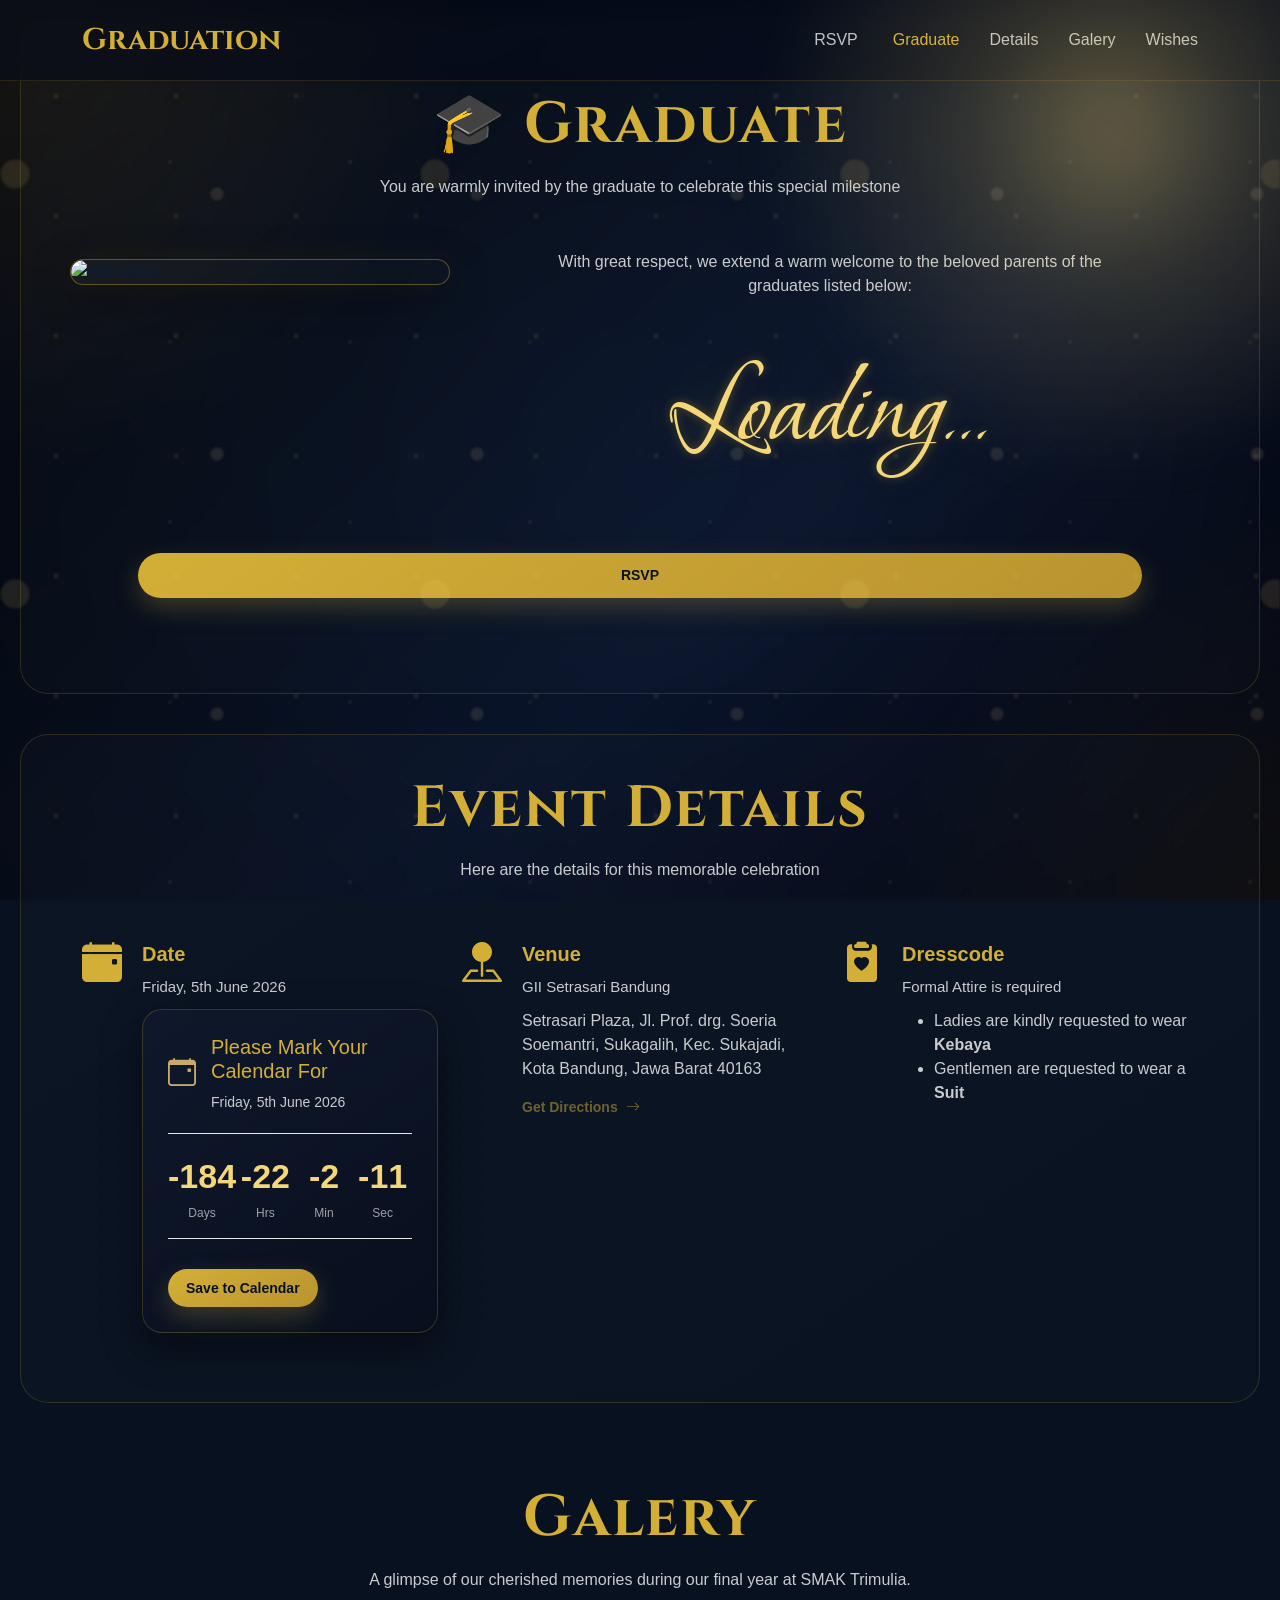
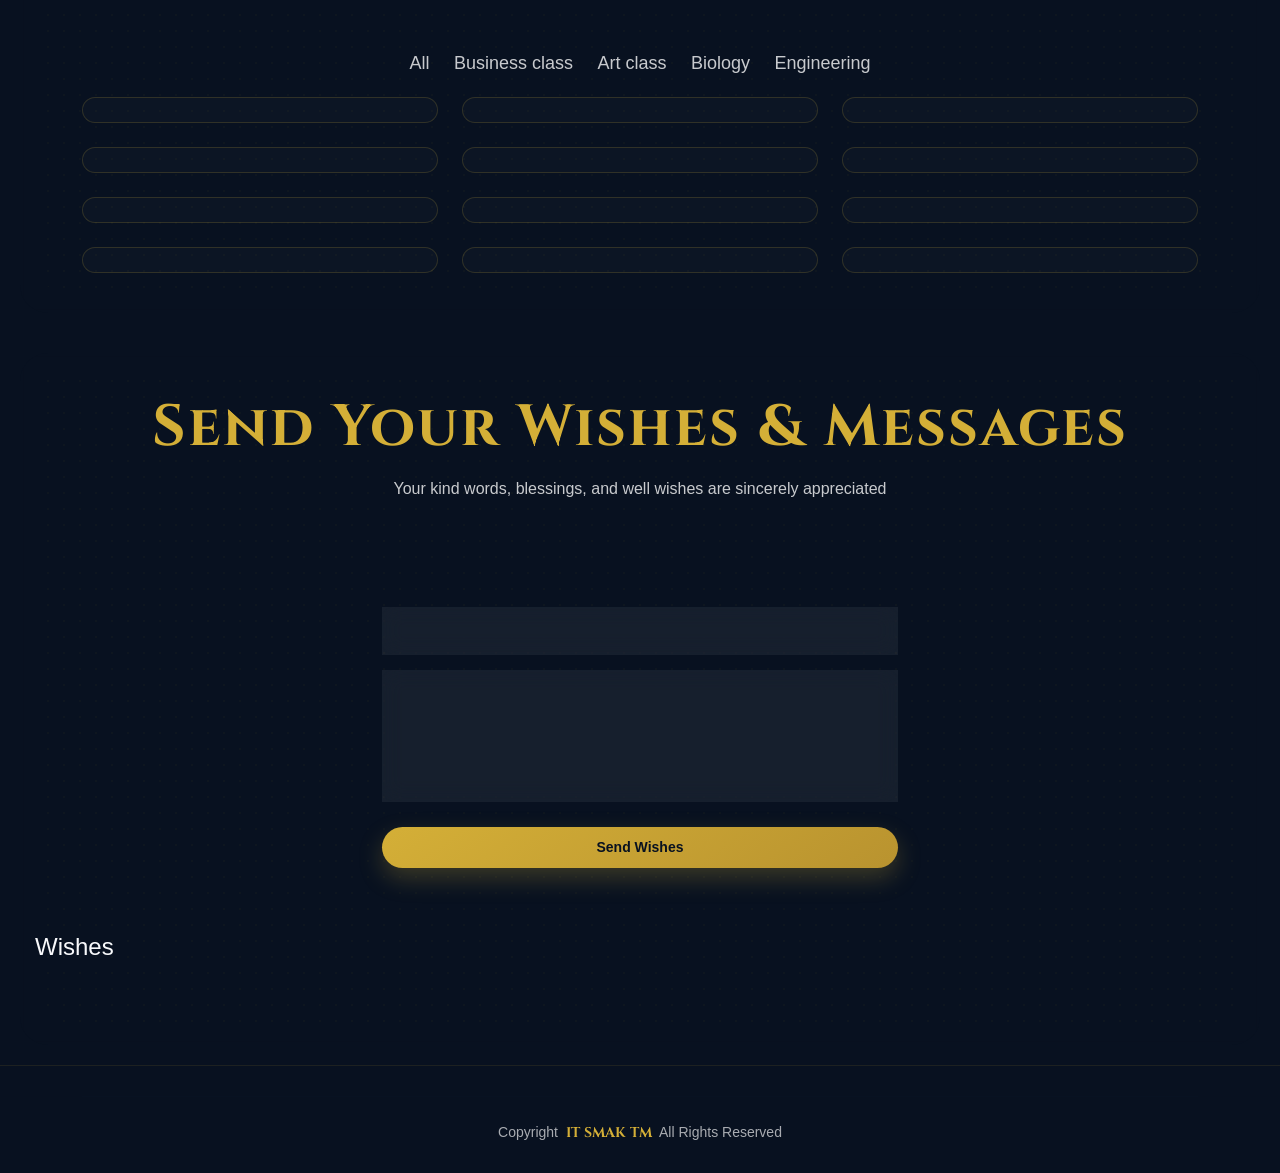
==== commit ef7c9ede: "Update event.html" ====
--- a/event.html
+++ b/event.html
@@ -253,10 +253,10 @@
 
             <div class="col-lg-4 col-md-6 Galery-item isotope-item filter-product">
               <div class="Galery-content h-100">
-                <img src="assets/img/Galery/product-1.jpg" class="img-fluid" alt="">
-                <div class="Galery-info">
-                  <h4>Product 1</h4>
-                  <p>Lorem ipsum, dolor sit amet consectetur</p>
+                <img src="https://drive.google.com/thumbnail?id=1uJgvQnTL5R8XkN6HJDm907iMkSPT3Qpn&sz=w1000" class="img-fluid" alt="">
+                <div class="Galery-info">
+                  <h4>Kebersamaan Siswa</h4>
+                  <p>Siswa Bermain Game bersama</p>
                   
                 </div>
               </div>
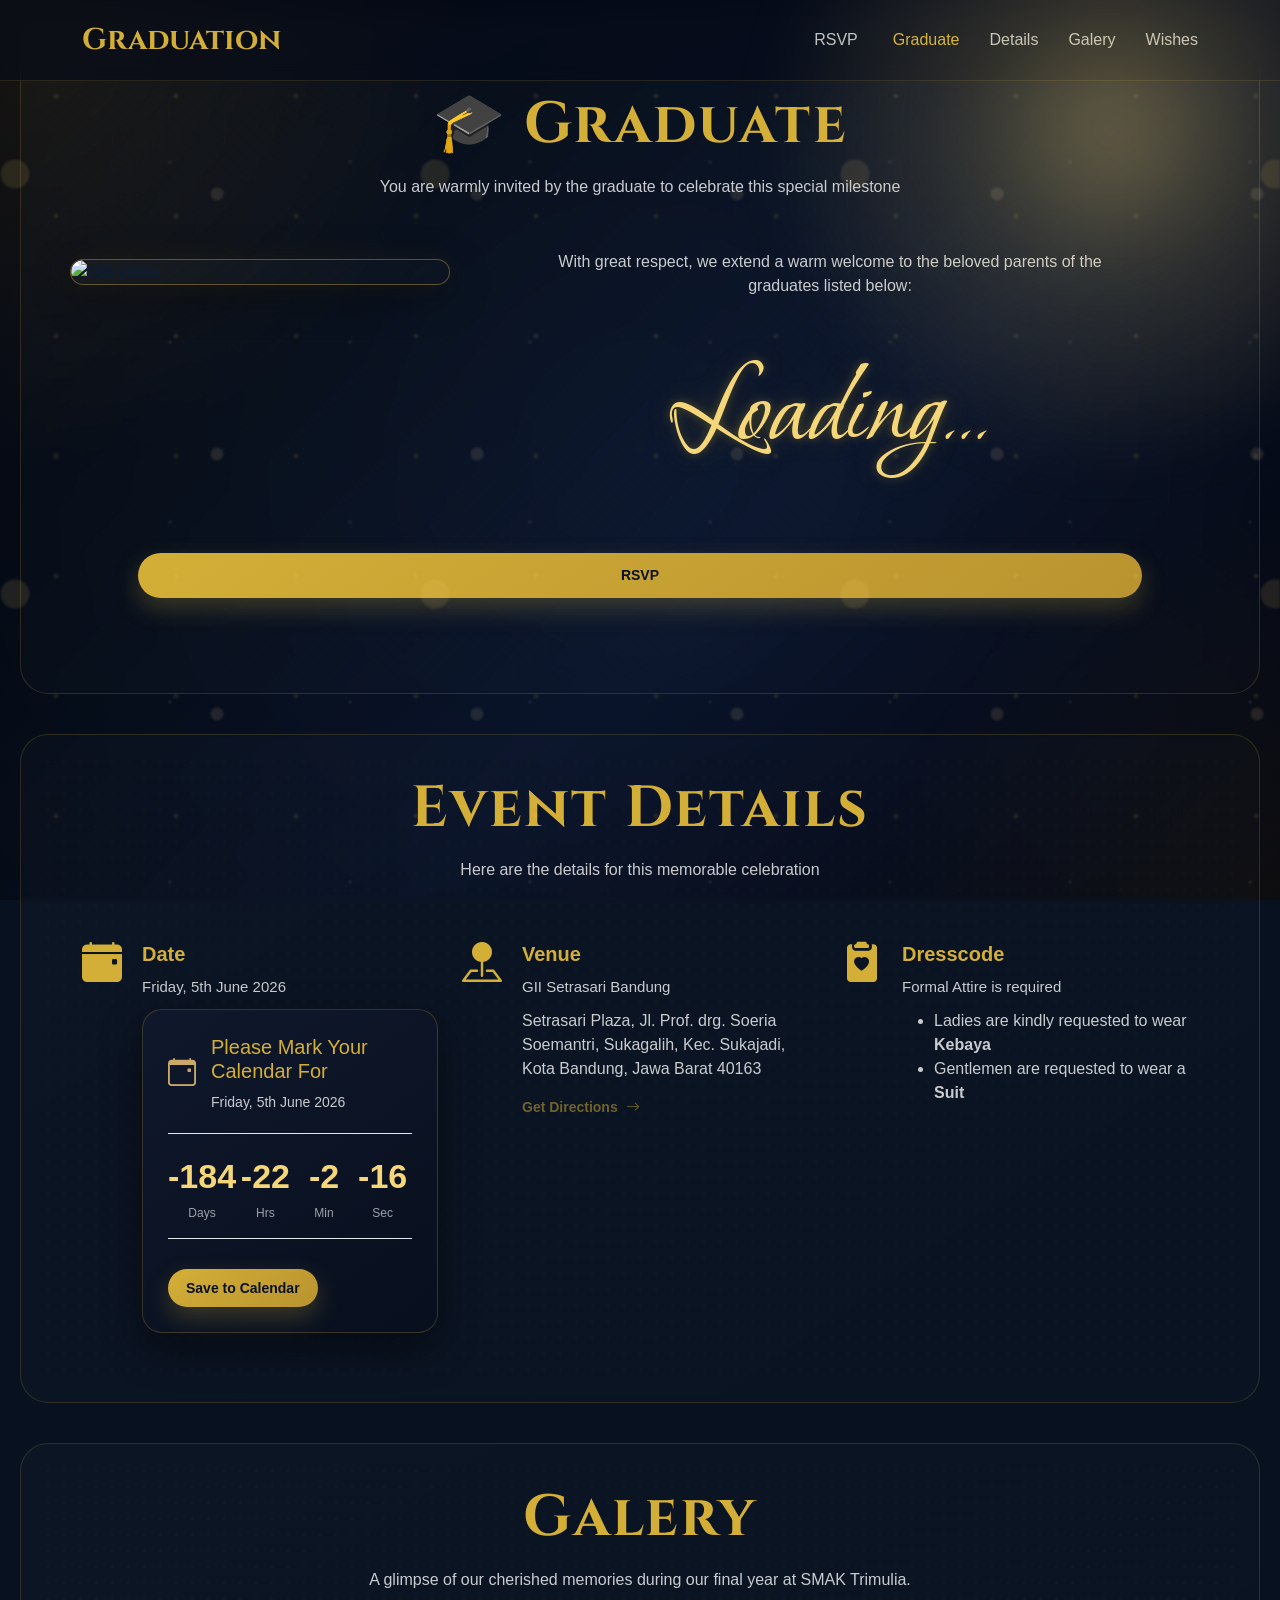
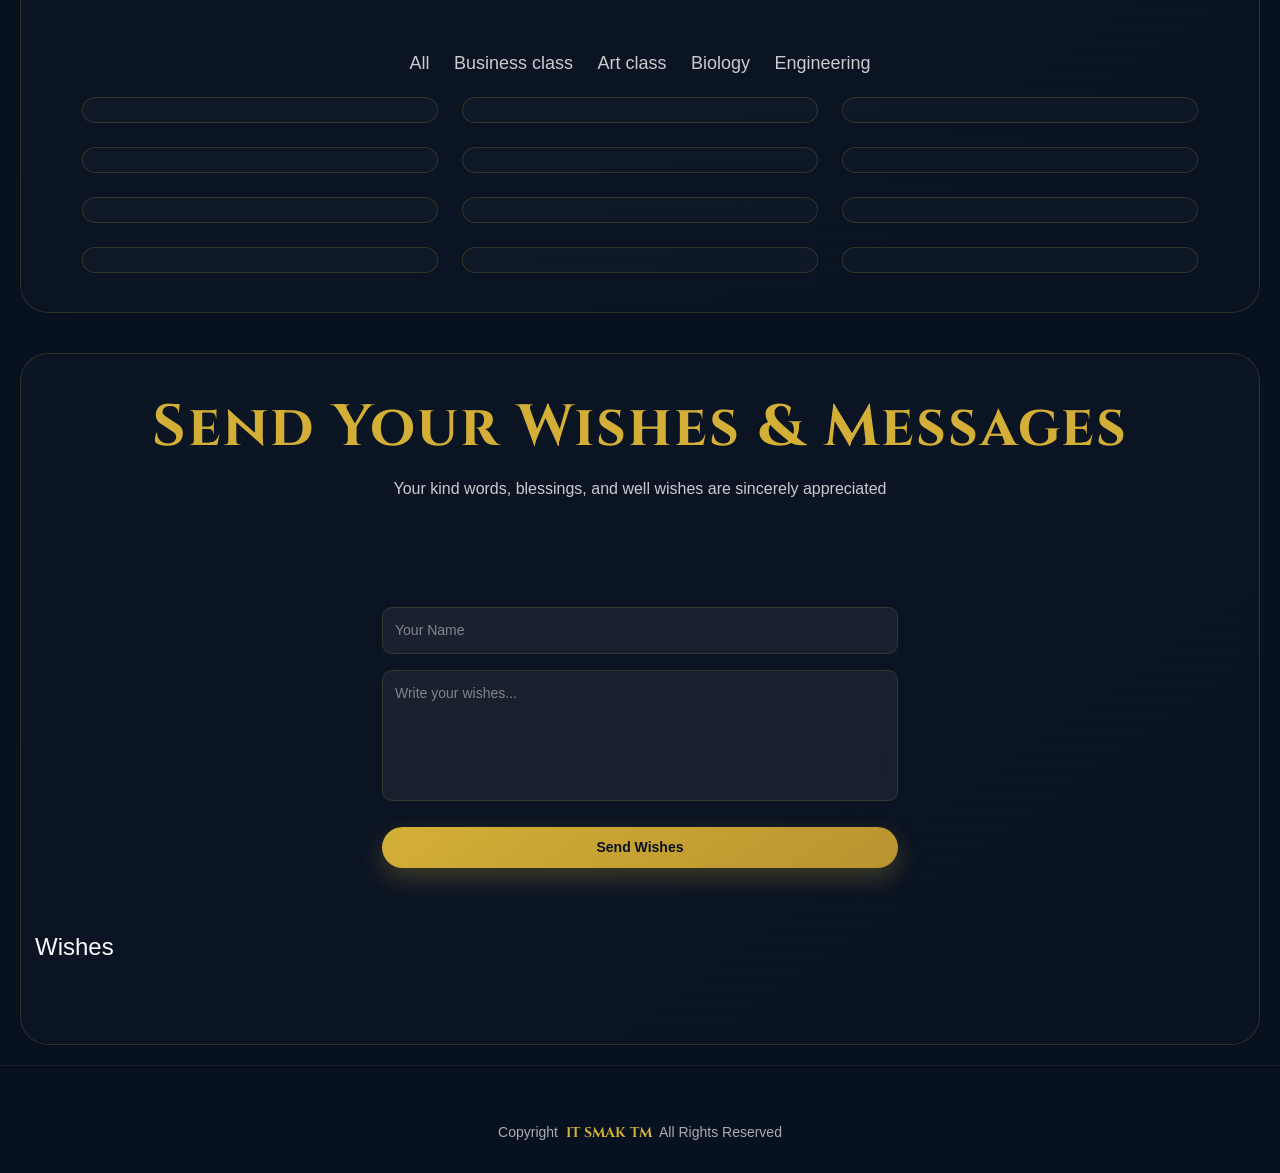
==== commit 3e93c981: "Update event.html" ====
--- a/event.html
+++ b/event.html
@@ -301,10 +301,7 @@
                 <div class="Galery-info">
                   <h4>Product 2</h4>
                   <p>Lorem ipsum, dolor sit amet consectetur</p>
-                  <a href="assets/img/Galery/product-2.jpg" title="Product 2" data-gallery="Galery-gallery-product"
-                    class="glightbox preview-link"><i class="bi bi-zoom-in"></i></a>
-                  <a href="Galery-details.html" title="More Details" class="details-link"><i
-                      class="bi bi-link-45deg"></i></a>
+                  
                 </div>
               </div>
             </div><!-- End Galery Item -->
@@ -315,10 +312,7 @@
                 <div class="Galery-info">
                   <h4>Branding 2</h4>
                   <p>Lorem ipsum, dolor sit amet consectetur</p>
-                  <a href="assets/img/Galery/branding-2.jpg" title="Branding 2" data-gallery="Galery-gallery-branding"
-                    class="glightbox preview-link"><i class="bi bi-zoom-in"></i></a>
-                  <a href="Galery-details.html" title="More Details" class="details-link"><i
-                      class="bi bi-link-45deg"></i></a>
+                  
                 </div>
               </div>
             </div><!-- End Galery Item -->
@@ -340,10 +334,7 @@
                 <div class="Galery-info">
                   <h4>Mark Marciano</h4>
                   <p>Siswa Kelas XII-2</p>
-                  <a href="https://drive.google.com/thumbnail?id=1KoflcoqT3c1lK3cx2nr8L-g1xgCsTi3N&sz=w1000" title="App 3" data-gallery="Galery-gallery-app"
-                    class="glightbox preview-link"><i class="bi bi-zoom-in"></i></a>
-                  <a href="Galery-details.html" title="More Details" class="details-link"><i
-                      class="bi bi-link-45deg"></i></a>
+               
                 </div>
               </div>
             </div><!-- End Galery Item -->
@@ -354,10 +345,7 @@
                 <div class="Galery-info">
                   <h4>Product 3</h4>
                   <p>Lorem ipsum, dolor sit amet consectetur</p>
-                  <a href="assets/img/Galery/product-3.jpg" title="Product 3" data-gallery="Galery-gallery-product"
-                    class="glightbox preview-link"><i class="bi bi-zoom-in"></i></a>
-                  <a href="Galery-details.html" title="More Details" class="details-link"><i
-                      class="bi bi-link-45deg"></i></a>
+                  
                 </div>
               </div>
             </div><!-- End Galery Item -->
@@ -368,10 +356,7 @@
                 <div class="Galery-info">
                   <h4>Branding 3</h4>
                   <p>Lorem ipsum, dolor sit amet consectetur</p>
-                  <a href="assets/img/Galery/branding-3.jpg" title="Branding 2" data-gallery="Galery-gallery-branding"
-                    class="glightbox preview-link"><i class="bi bi-zoom-in"></i></a>
-                  <a href="Galery-details.html" title="More Details" class="details-link"><i
-                      class="bi bi-link-45deg"></i></a>
+                  
                 </div>
               </div>
             </div><!-- End Galery Item -->
@@ -382,10 +367,7 @@
                 <div class="Galery-info">
                   <h4>Books 3</h4>
                   <p>Lorem ipsum, dolor sit amet consectetur</p>
-                  <a href="assets/img/Galery/books-3.jpg" title="Branding 3" data-gallery="Galery-gallery-book"
-                    class="glightbox preview-link"><i class="bi bi-zoom-in"></i></a>
-                  <a href="Galery-details.html" title="More Details" class="details-link"><i
-                      class="bi bi-link-45deg"></i></a>
+                  
                 </div>
               </div>
             </div><!-- End Galery Item -->
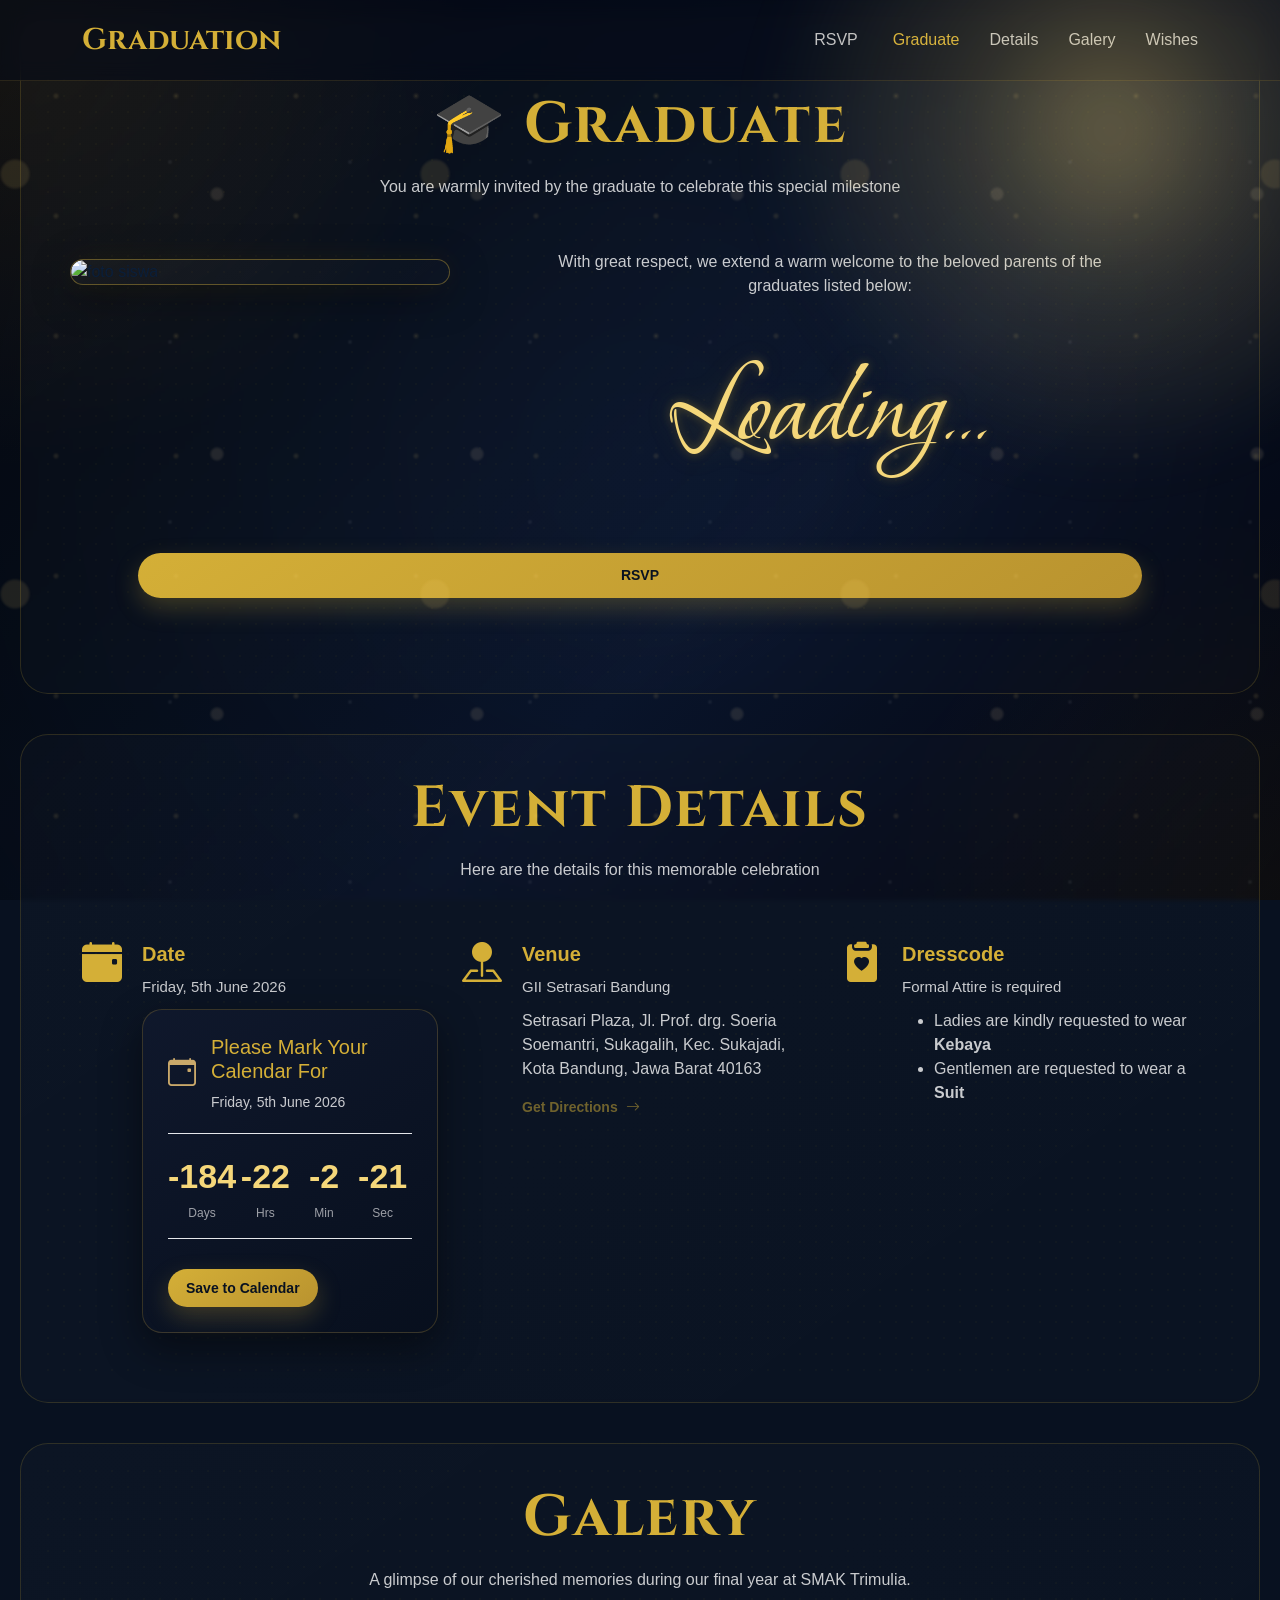
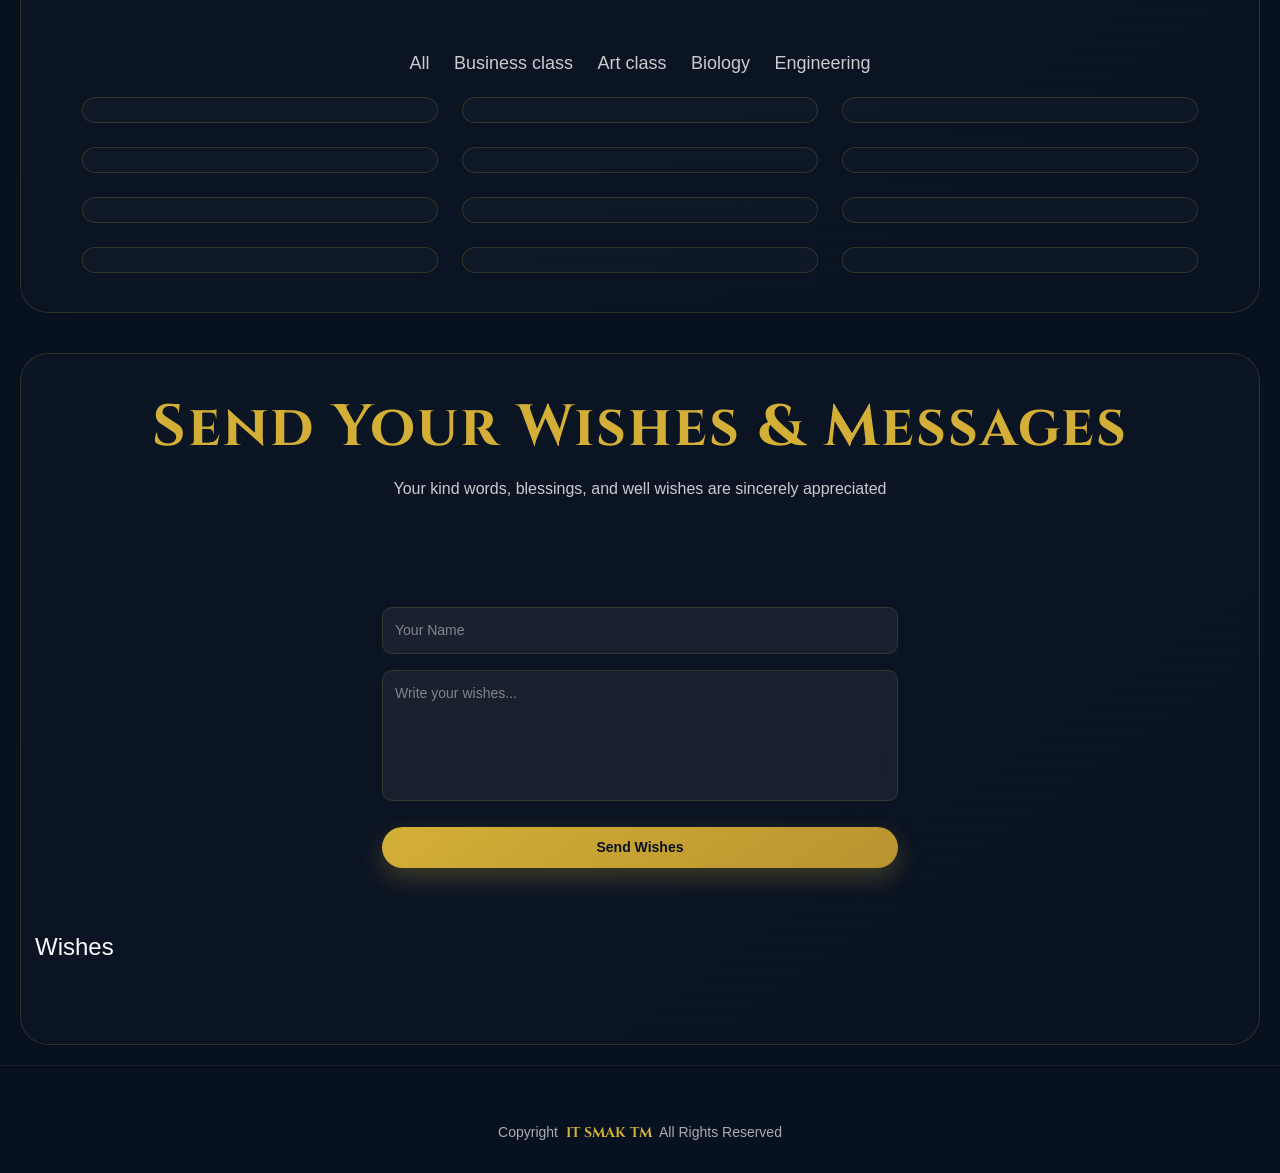
==== commit 4ede82d2: "Update event.html" ====
--- a/event.html
+++ b/event.html
@@ -110,7 +110,7 @@
             <img id = "guest-foto" src="" class="img-fluid" alt="foto siswa">
           </div>
           <div class="col-lg-6 content" style="margin: auto;">
-            <p class="graduate-info" style="margin-top:15px; text-align: center;">With great respect, we extend a warm welcome to the beloved
+            <p style="margin-top:15px; text-align: center;">With great respect, we extend a warm welcome to the beloved
               parents of the graduates listed below:</p>
             <h1 class="title-calligraphy" id="guest-name">Loading...</h1>
             <h4 class="title-class" id="guest-class"></h4>
--- a/assets/css/main.css
+++ b/assets/css/main.css
@@ -2291,8 +2291,12 @@
   .title{
      color: #F8F9FB;
   }
+  
  .graduate-info{
- width: 80%;
+ width: 90%;
+ text-align: center;
+   padding : 5%;
+ margin: 5%;
  }
   
 
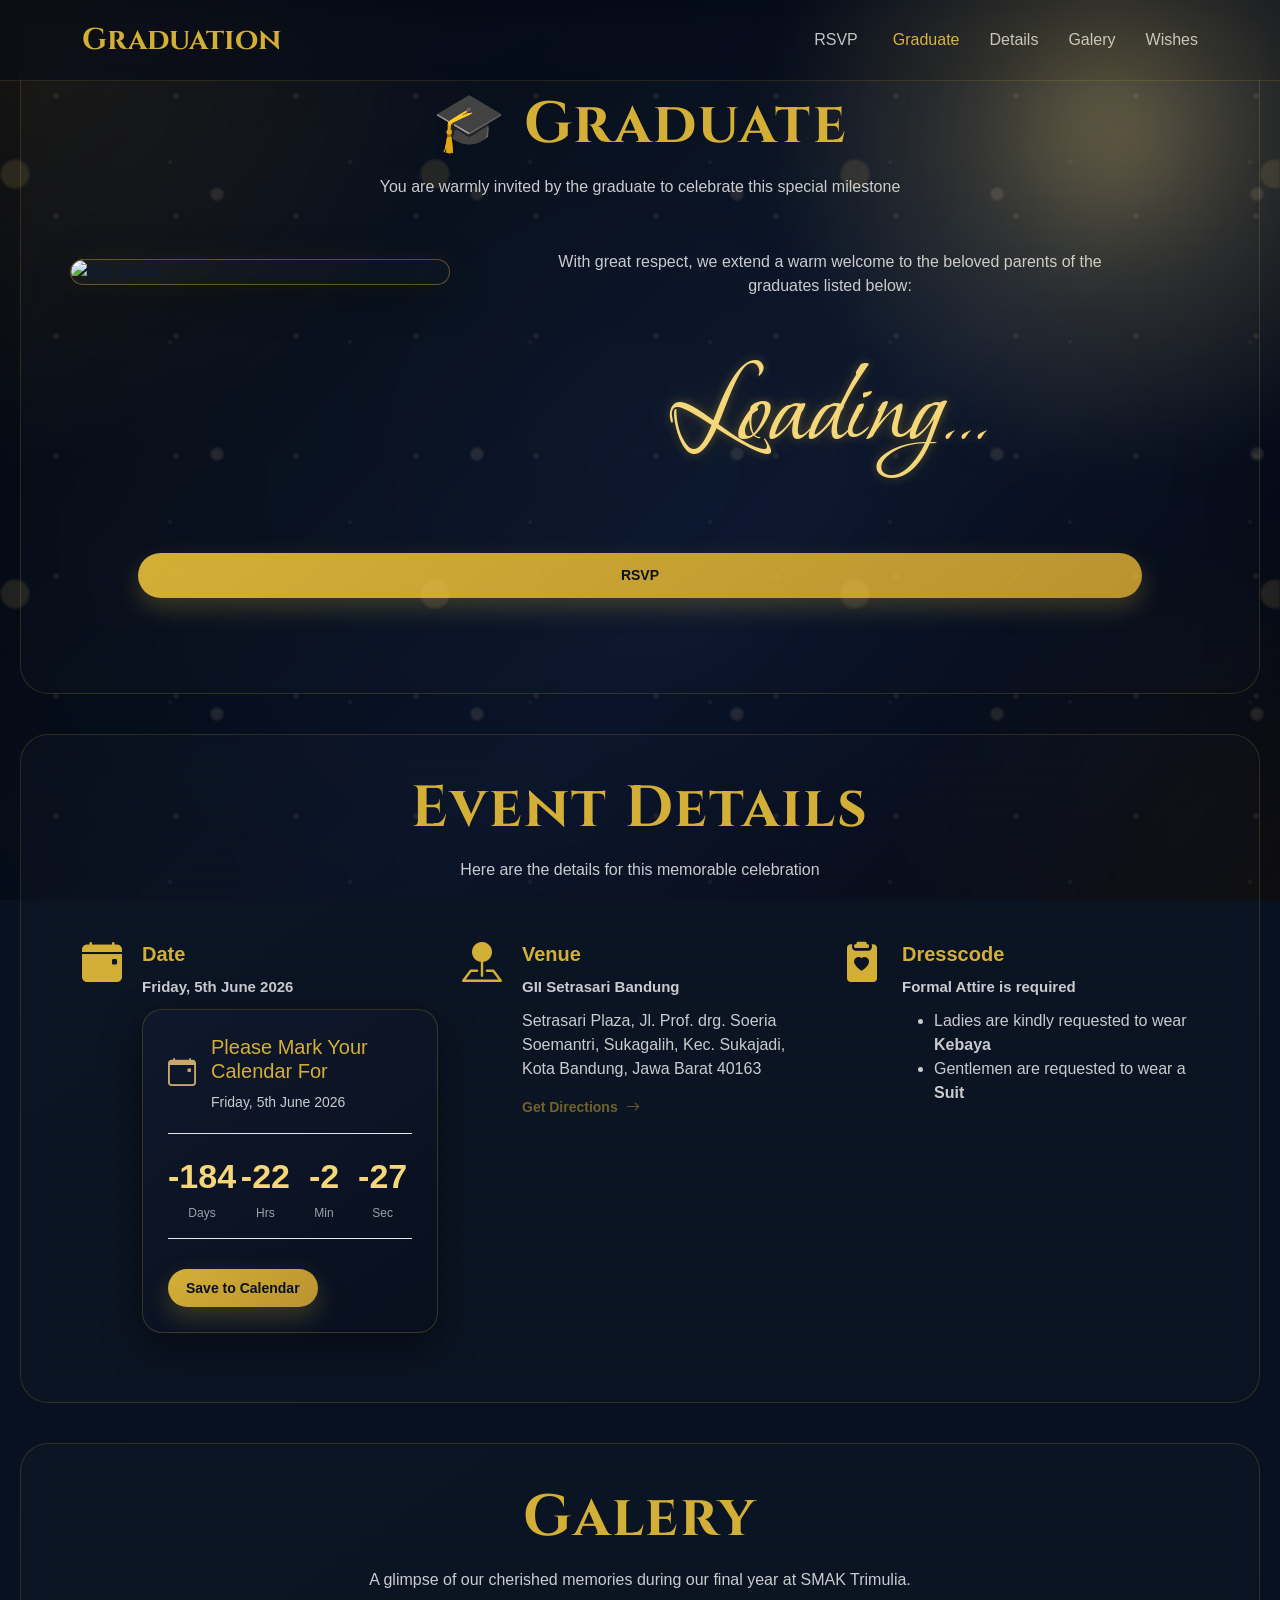
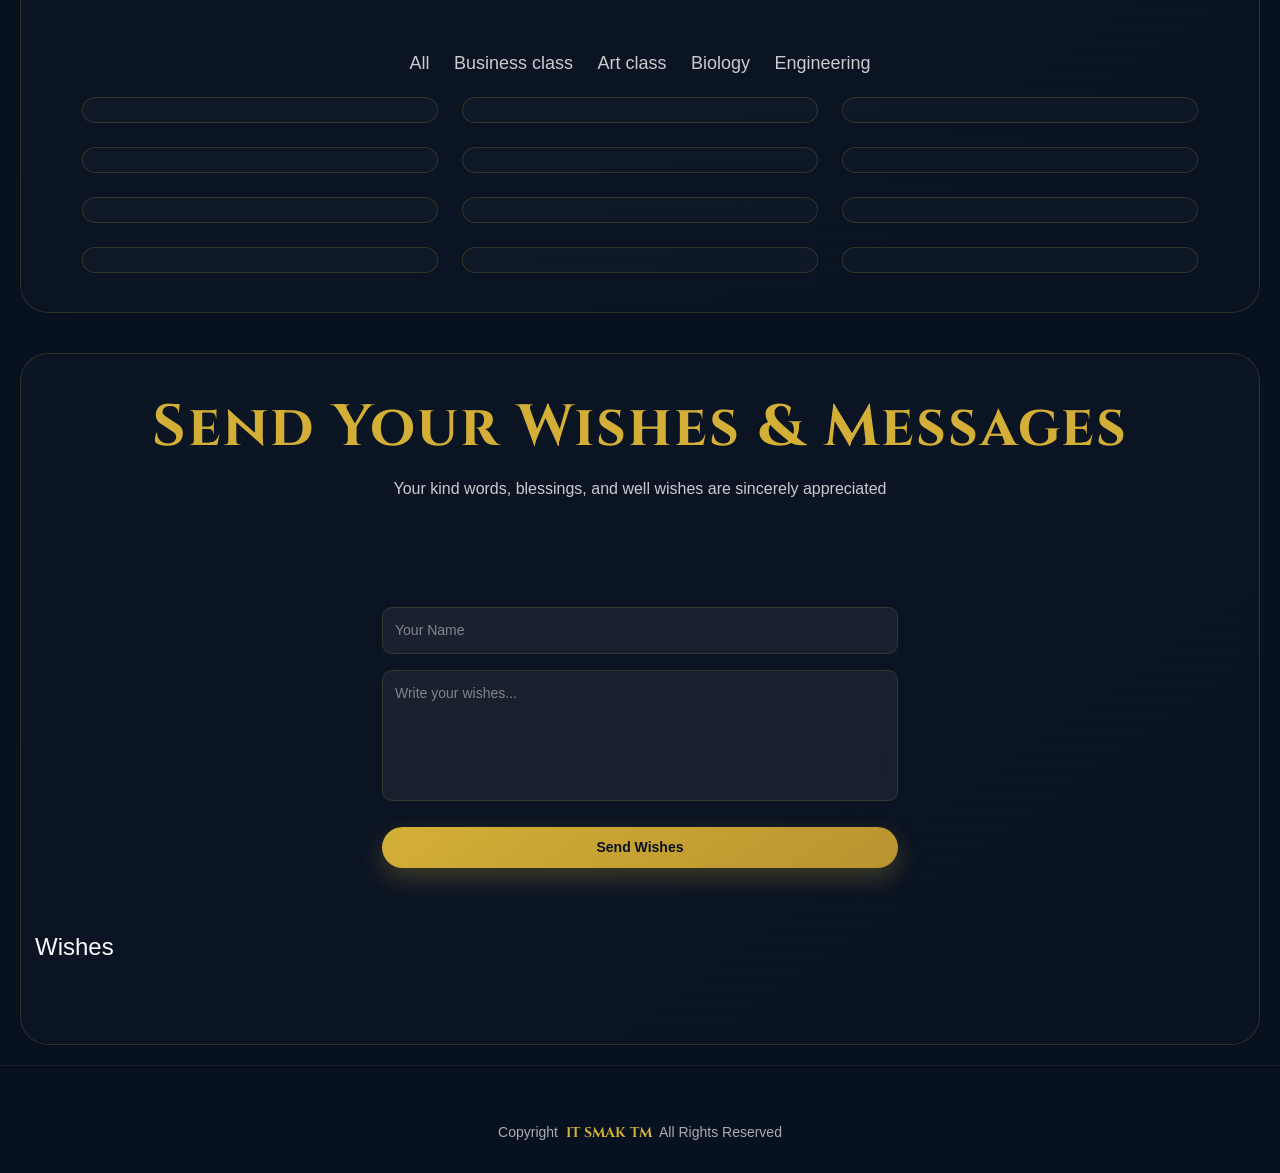
==== commit e81e20a3: "Update event.html" ====
--- a/event.html
+++ b/event.html
@@ -138,7 +138,7 @@
             <div class="icon flex-shrink-0"><i class="bi bi-calendar-event-fill"></i></div>
             <div>
               <h4 class="title">Date</h4>
-              <p class="description">Friday, 5th June 2026</p>
+              <p class="description" style="font-weight: 700;">Friday, 5th June 2026</p>
 
               <!-- Counter Section Begin -->
               <div class="event-card">
--- a/assets/css/main.css
+++ b/assets/css/main.css
@@ -1147,6 +1147,7 @@
   font-size: 15px;
   color: color-mix(in srgb, var(--default-color), transparent 30%);
   margin-bottom: 10px;
+  font-weight: 700;
 }
 
 .details .detail-item .readmore {
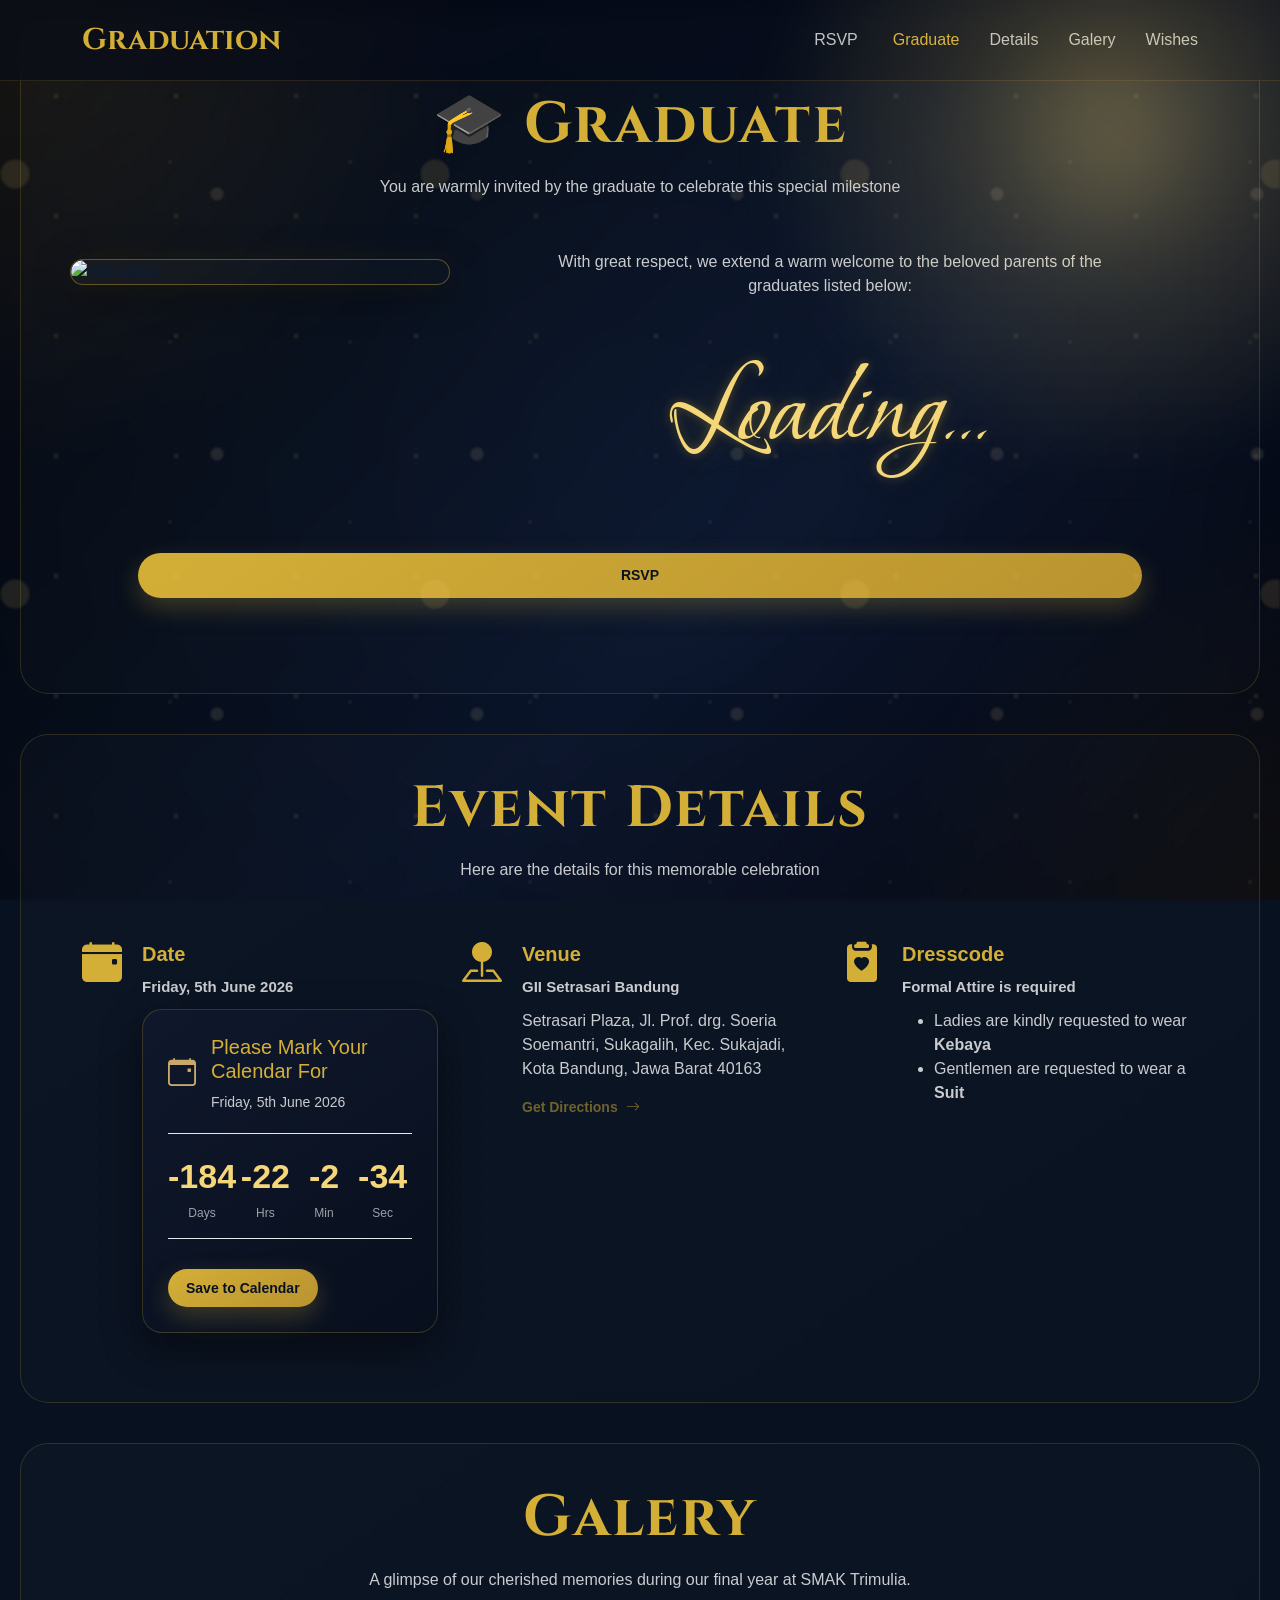
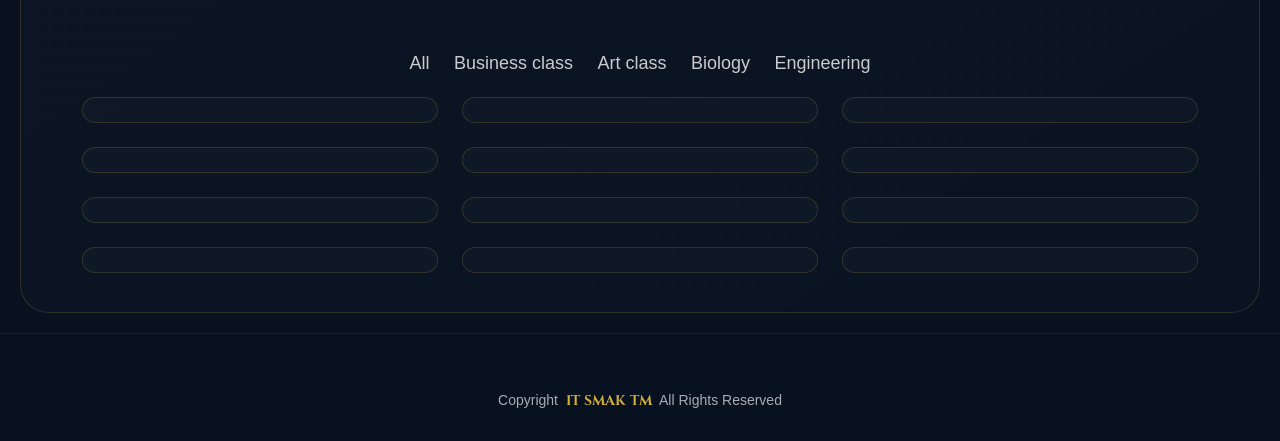
==== commit 8a7e86a8: "Update event.html" ====
--- a/event.html
+++ b/event.html
@@ -381,7 +381,7 @@
     </section><!-- /Galery Section -->
 
     <!-- wish Section -->
-    <section id="wish" class="wish section">
+    <section id="wish" class="wish section" style="display: none;">
 
       <!-- Section Title -->
       <div class="container detailsbox section-title" data-aos="fade-up">
--- a/assets/css/main.css
+++ b/assets/css/main.css
@@ -2280,7 +2280,9 @@
   .profile-img {
     margin-bottom: 30px;
     width: 80%;
-    margin: 10%;
+    margin-left: 10%;
+    margin-right: 10%;
+    
   }
 
   .title-class{
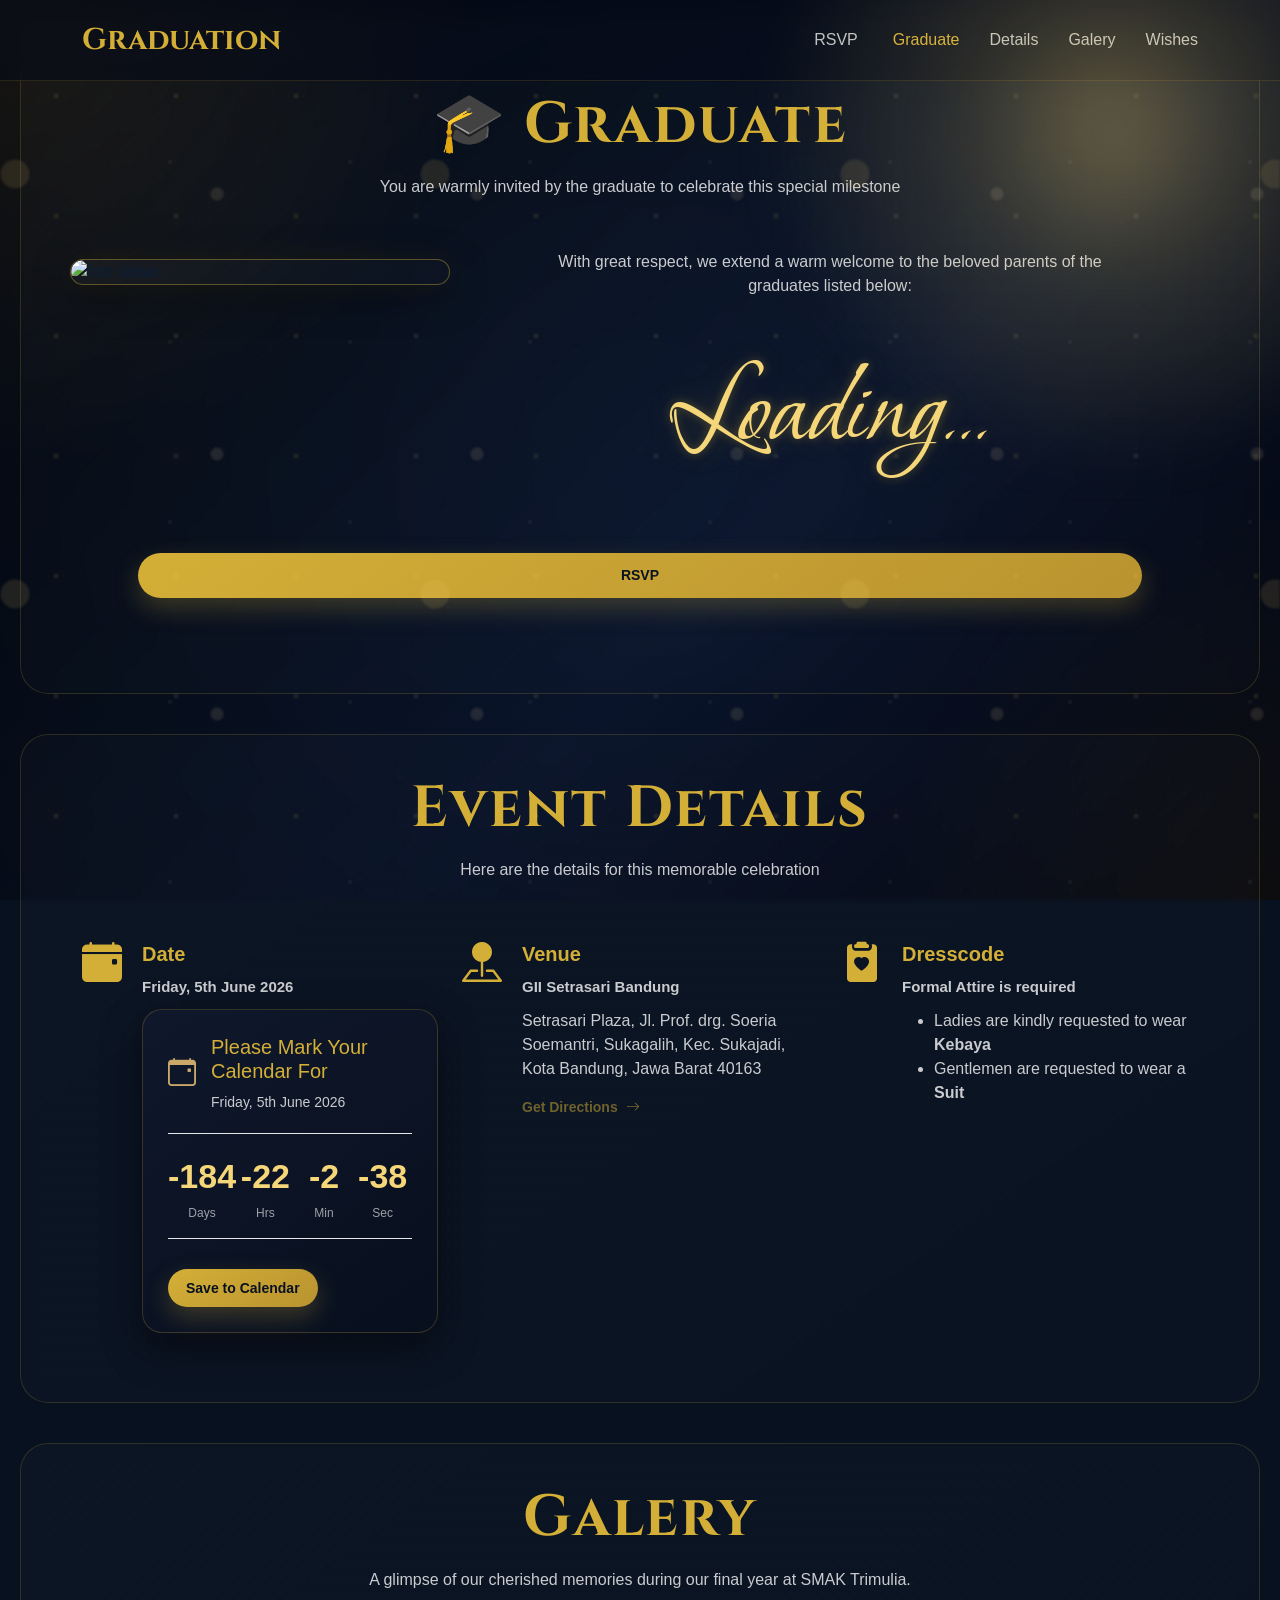
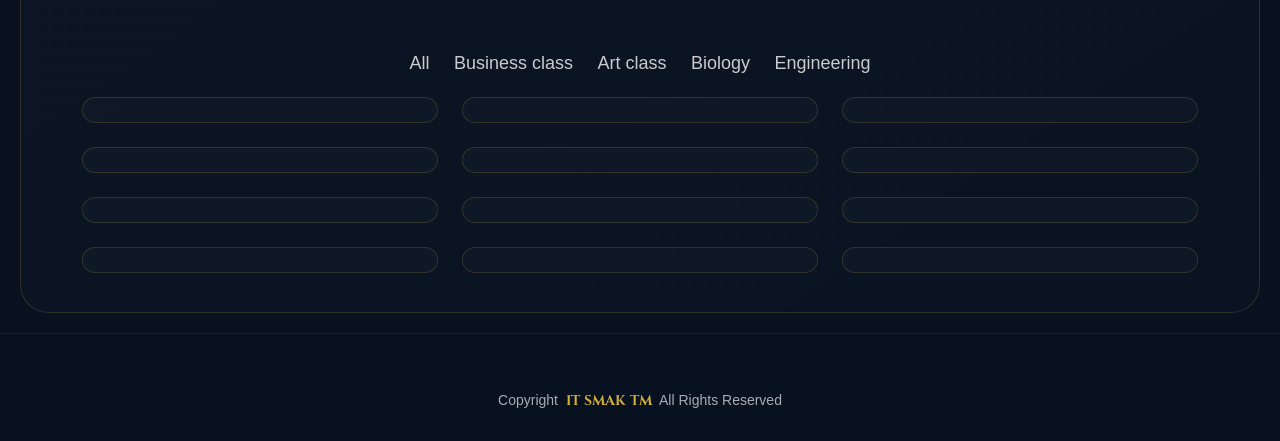
==== commit 85a201e9: "Update event.html" ====
--- a/event.html
+++ b/event.html
@@ -380,47 +380,7 @@
 
     </section><!-- /Galery Section -->
 
-    <!-- wish Section -->
-    <section id="wish" class="wish section" style="display: none;">
-
-      <!-- Section Title -->
-      <div class="container detailsbox section-title" data-aos="fade-up">
-        <h2>Send Your Wishes & Messages</h2>
-        <p>Your kind words, blessings, and well wishes are sincerely appreciated</p>
-      </div><!-- End Section Title -->
-
-      <form id="wish-form">
-
-        <div class="row gy-3 detailsbox" style="margin:5%">
-
-          <div class="col-md-12">
-            <input type="text" name="name" class="form-control" placeholder="Your Name" required>
-          </div>
-
-          <div class="col-md-12">
-            <textarea class="form-control" name="message" rows="5" placeholder="Write your wishes..."
-              required></textarea>
-          </div>
-
-          <div class="col-md-12 text-center">
-            <button type="submit">Send Wishes</button>
-          </div>
-
-        </div>
-
-      </form>
-
-      <!-- End wish Form -->
-
-      </div>
-
-      <!-- LIST PESAN -->
-      <div class="messages-section" style="padding: 35px">
-        <h4 class="messages-title">Wishes</h4>
-        <div id="messages-container"></div>
-      </div>
-
-    </section><!-- /wish Section -->
+
 
   </main>
 
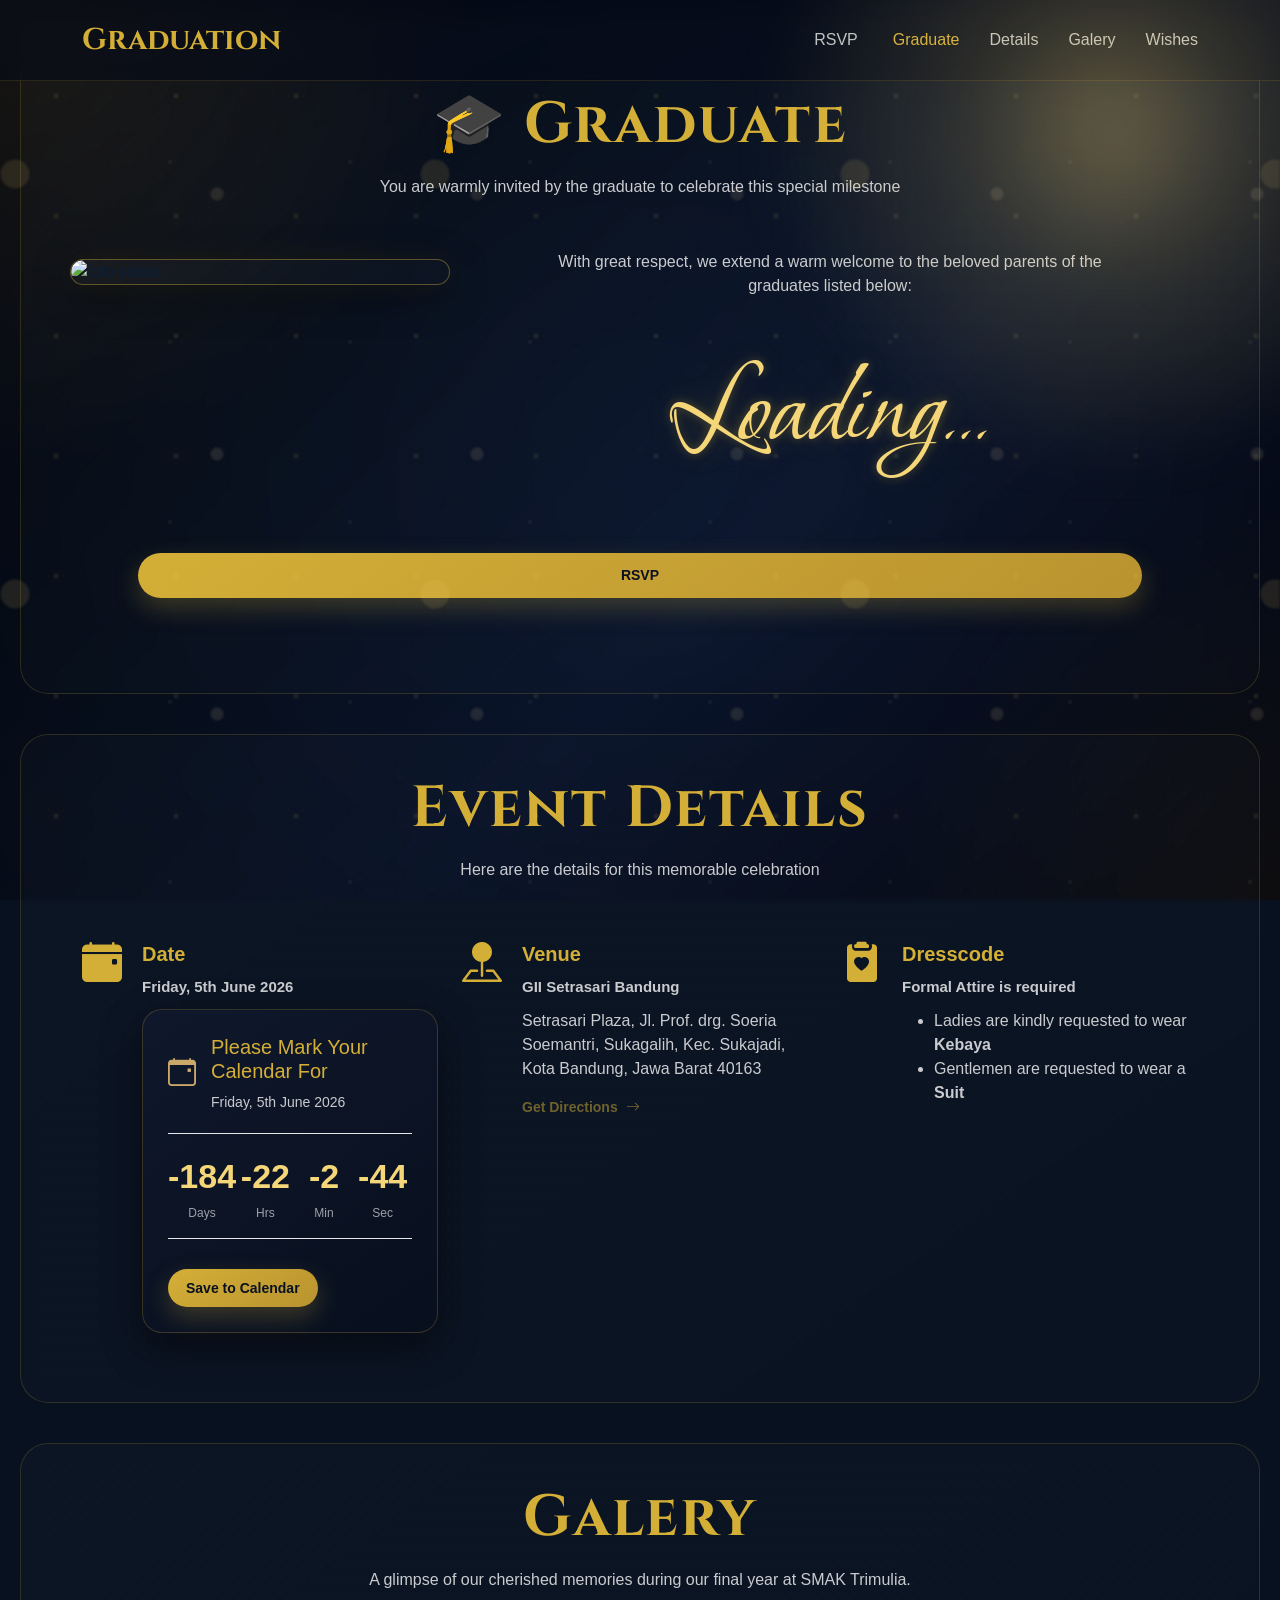
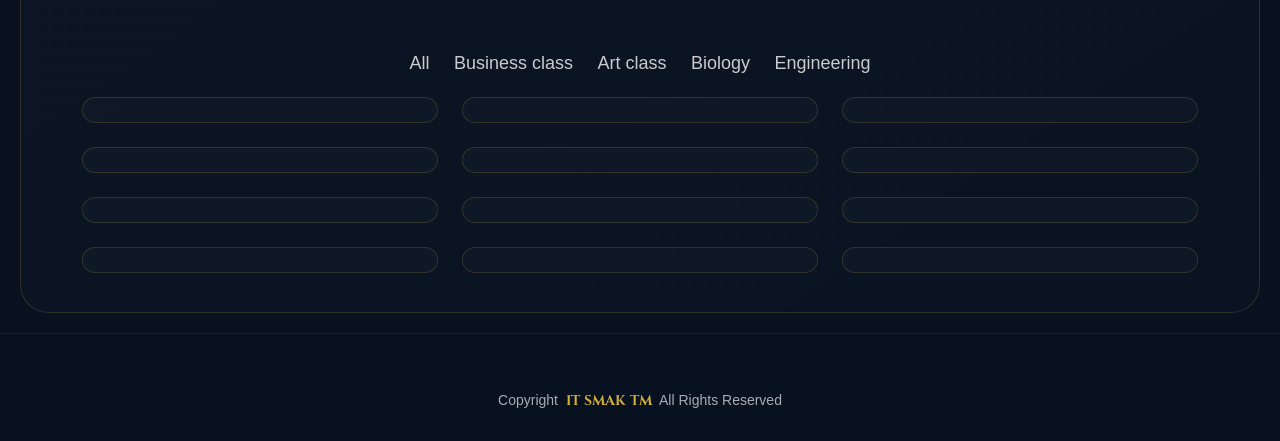
==== commit 2e3a6529: "Update event.html" ====
--- a/event.html
+++ b/event.html
@@ -110,7 +110,7 @@
             <img id = "guest-foto" src="" class="img-fluid" alt="foto siswa">
           </div>
           <div class="col-lg-6 content" style="margin: auto;">
-            <p style="margin-top:15px; text-align: center;">With great respect, we extend a warm welcome to the beloved
+            <p class="graduate-info" style="margin-top:15px; text-align: center;">With great respect, we extend a warm welcome to the beloved
               parents of the graduates listed below:</p>
             <h1 class="title-calligraphy" id="guest-name">Loading...</h1>
             <h4 class="title-class" id="guest-class"></h4>
